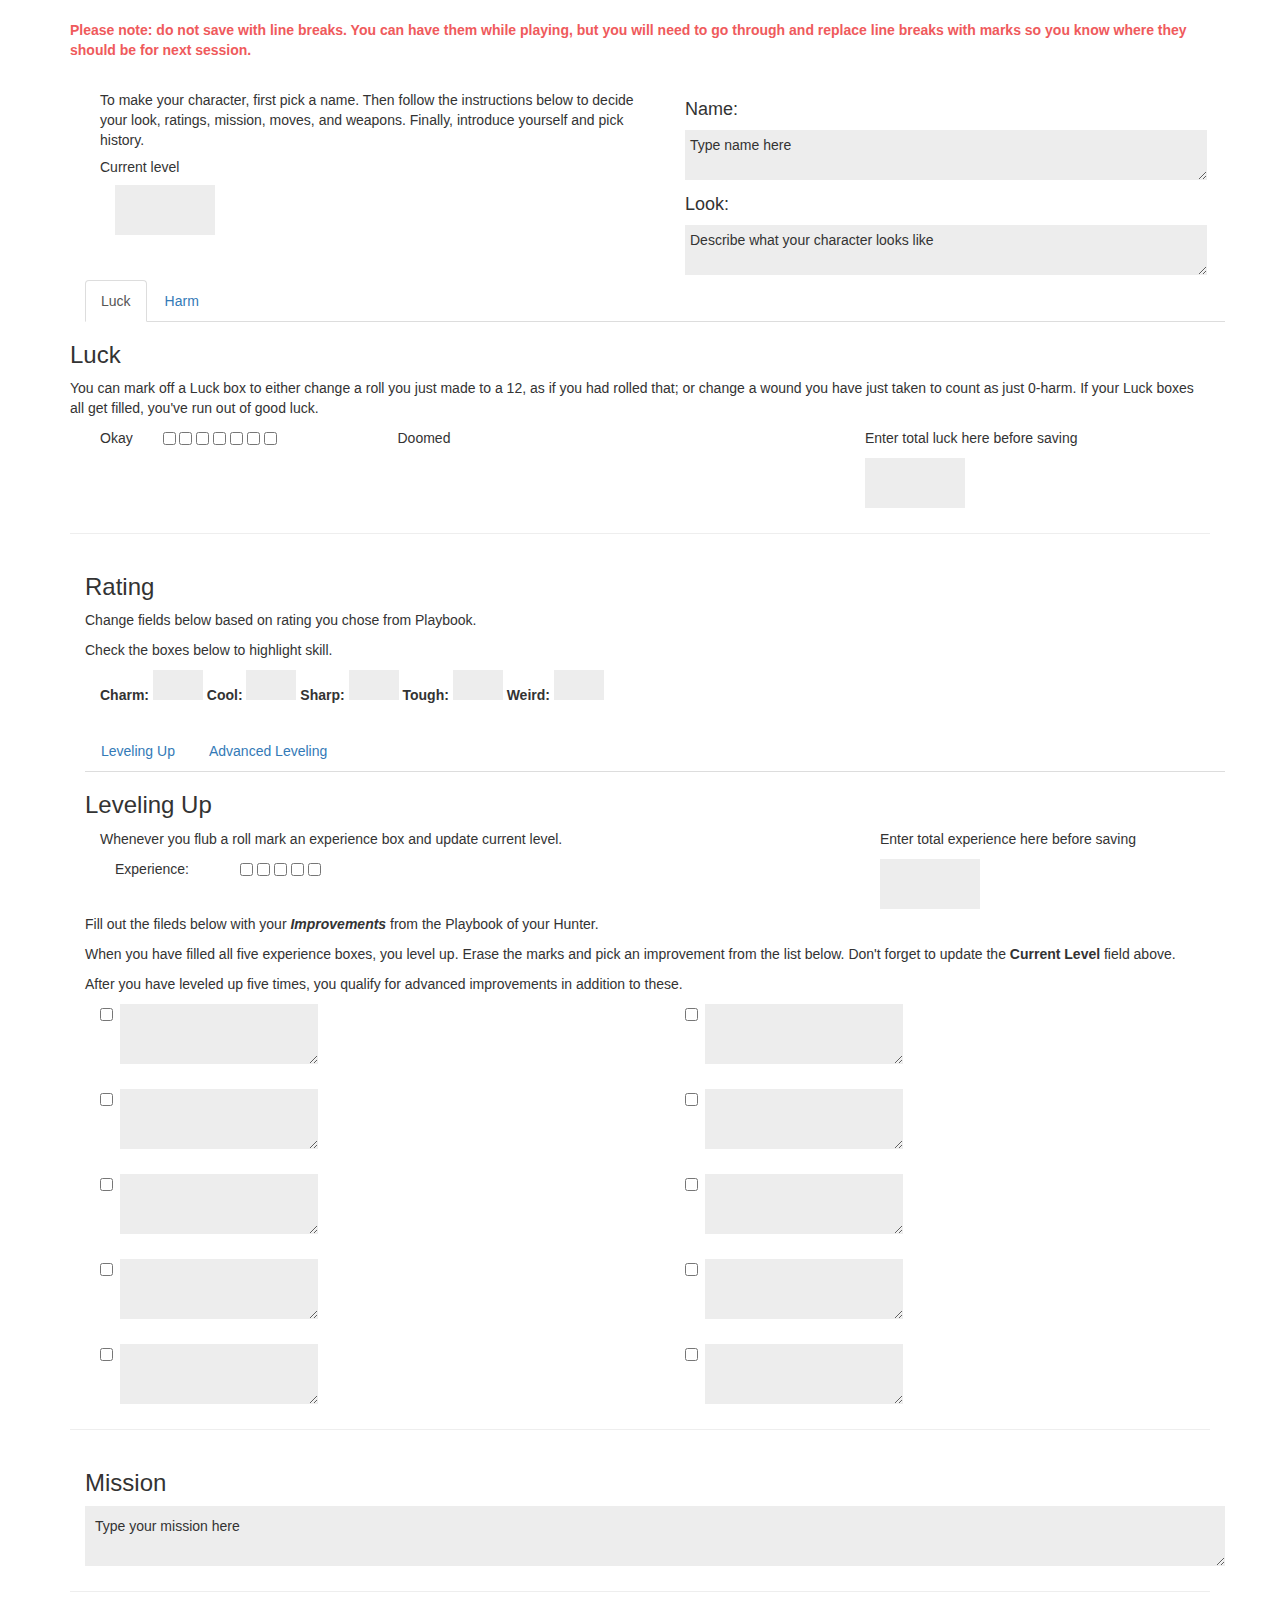
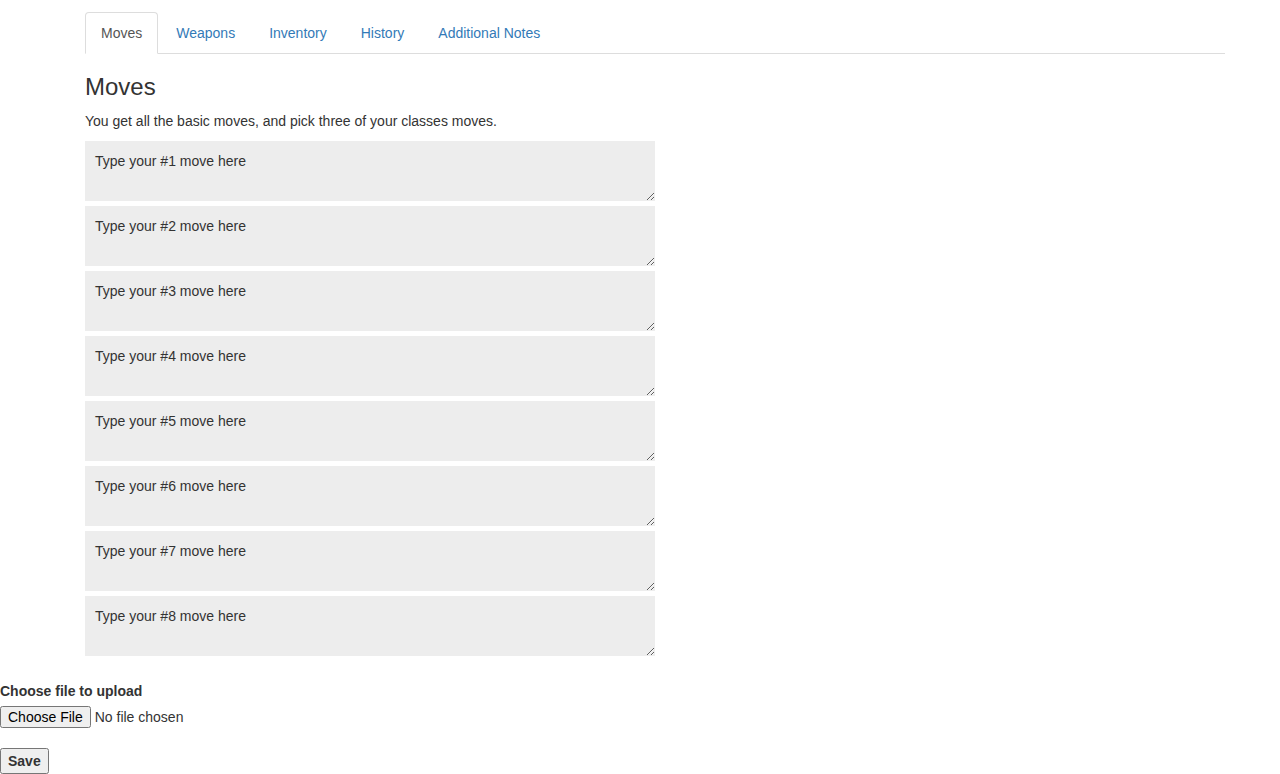
==== Playbook.html @ 48de7d1d "Commit to Master" ====
<!DOCTYPE html>
<html lang="en" dir="ltr">
<head>
  <meta http-equiv="Content-Type" content="text/html; charset=utf-8">
  <title>Playbook</title>
  <link rel="stylesheet" href="https://maxcdn.bootstrapcdn.com/bootstrap/3.4.1/css/bootstrap.min.css"/>
  <link rel="stylesheet" type="text/css" href="Stylesheet.css"/>
  <script src="https://ajax.googleapis.com/ajax/libs/jquery/3.5.1/jquery.min.js"></script>
  <script src="https://maxcdn.bootstrapcdn.com/bootstrap/3.4.1/js/bootstrap.min.js"></script>
</head>
<body>

  <form name="mainForm" method="get" id="Main">
    <div class="container">
      <br>
      <strong><p style="color:#ef5a5c";>Please note: do not save with line breaks. You can have them while playing, but you will need to go through and replace line breaks with marks so you know where they should be for next session.</p></strong>
      <br>
    </div>
    <div class="container">
      <div class="container">
        <div class="col-sm-6">
          <p>
            To make your character, first pick a name. Then follow the instructions below to decide your look, ratings, mission, moves, and weapons. Finally, introduce yourself and pick history.
          </p>
          <h5>Current level</h5>
          <textarea id="current-level" style="background-color: #ededed;"></textarea>
        </div>
        <div class="col-sm-6">
          <div class="container">
            <div class="row">
              <div class="col-sm-12">
                <h4>Name:</h4>
                <textarea id="character_name" style="background-color: #ededed;">Type name here</textarea>
              </div>
              <div class="col-sm-12">
                <h4>Look:</h4>
                <textarea id="character_look" style="background-color: #ededed;">Describe what your character looks like</textarea>
              </div>
            </div>
          </div>
        </div>
      </div>

      <div class="container">
        <ul class="nav nav-tabs">
          <li class="active"><a data-toggle="tab" href="#luck">Luck</a></li>
          <li><a data-toggle="tab" href="#harm">Harm</a></li>
        </ul>
      </div>

      <div class="tab-content">
        <div id="luck" class="tab-pane fade in active">
          <h3>Luck</h3>
          <p>
            You can mark off a Luck box to either change a roll you just made to a 12, as if you had rolled that; or change a wound you have just taken to count as just 0-harm. If your Luck boxes all get filled, you've run out of good luck.
          </p>
          <div class="container">
            <div class="row">
              <div class="col-sm-8">
                <div class="col-sm-1">
                  <p>Okay</p>
                </div>
                <div class="col-sm-4">
                  <div class="form-check">
                    <input class="form-check-input position-static" type="checkbox" id="blankCheckbox" value="option1"/>
                    <input class="form-check-input position-static" type="checkbox" id="blankCheckbox" value="option2"/>
                    <input class="form-check-input position-static" type="checkbox" id="blankCheckbox" value="option3"/>
                    <input class="form-check-input position-static" type="checkbox" id="blankCheckbox" value="option4"/>
                    <input class="form-check-input position-static" type="checkbox" id="blankCheckbox" value="option5"/>
                    <input class="form-check-input position-static" type="checkbox" id="blankCheckbox" value="option6"/>
                    <input class="form-check-input position-static" type="checkbox" id="blankCheckbox" value="option7"/>
                  </div>
                </div>
                <div class="col-sm">
                  <p>Doomed</p>
                </div>
              </div>
              <div class="col-sm-4">
                <p>Enter total luck here before saving</p>
                <textarea id="luck-total" style="background-color: #ededed;"></textarea>
              </div>

            </div>
          </div>
        </div>
        <div id="harm" class="tab-pane fade">
          <h3>Harm</h3>
          <p>When you suffer harm, mark of the number of boxes equal to harm suffered. When you reach four harm, tick “Unstable”.</p>
          <div id=harm-check class="container">
            <div class="row">
              <div class="col-sm-4">
                <div class="col-sm-2">
                  <p>Okay</p>
                </div>
                <div class="col-sm-8">
                  <div class="form-check">
                    <input class="form-check-input position-static" type="checkbox" id="blankCheckbox" value="option1"/>
                    <input class="form-check-input position-static" type="checkbox" id="blankCheckbox" value="option2"/>
                    <input class="form-check-input position-static" type="checkbox" id="blankCheckbox" value="option3"/>
                    <input class="form-check-input position-static" type="checkbox" id="blankCheckbox" value="option4"/>
                    <input class="form-check-input position-static" type="checkbox" id="blankCheckbox" value="option5"/>
                    <input class="form-check-input position-static" type="checkbox" id="blankCheckbox" value="option6"/>
                    <input class="form-check-input position-static" type="checkbox" id="blankCheckbox" value="option7"/>
                  </div>
                </div>
                <div class="col-sm-1">
                  <p>Dying</p>
                </div>
              </div>
              <div class="col-sm-2">
              </div>
              <div class="col-sm-6">
                <div class="row">
                  <div class="col-sm-2">
                    <p>Unstable</p>
                  </div>
                  <div class="col-sm-1">
                    <div class="form-check">
                      <input class="form-check-input position-static" type="checkbox" id="blankCheckbox" value="option1"/>
                    </div>
                  </div>
                  <div class="col-sm-5">
                    <p style="text-align: left;">(Unstable injuries will worsen as time passes)</p>
                  </div>
                </div>
              </div>
              <div class="col-sm-6">
                <textarea id="harm-total" style="background-color: #ededed;">Enter total harm here before saving</textarea>
              </div>
              <div class="col-sm-6">
                <textarea id="unstable-total" style="background-color: #ededed;">Are you unstable? Yes or no</textarea>
              </div>
            </div>
          </div>
        </div>
      </div>

      <hr />

      <div class="container">
        <h3>Rating</h3>
        <p>Change fields below based on rating you chose from Playbook.</p>
        <p>Check the boxes below to highlight skill.</p>
        <div class="container">
          <div class="form-inline">

            <label for="charm">Charm:</label>
              <textarea id="charm-value" name="charm-value" style="background-color: #ededed;"></textarea>
              <label for="cool">Cool:</label>
                <textarea id="cool-value" name="cool-value" style="background-color: #ededed;"></textarea>
                <label for="sharp">Sharp:</label>
                  <textarea id="sharp-value" name="sharp-value" style="background-color: #ededed;"></textarea>
                  <label for="tough">Tough:</label>
                    <textarea id="tough-value" name="tough-value" style="background-color: #ededed;"></textarea>
                    <label for="weird">Weird:</label>
                      <textarea id="weird-value" name="weird-value" style="background-color: #ededed;"></textarea>
                    </div>
                  </div>
                </div>

                <br />

                <div class="container">
                  <ul class="nav nav-tabs">
                    <li class="active"></li>
                    <li><a data-toggle="tab" href="#leveling-up">Leveling Up</a></li>
                    <li><a data-toggle="tab" href="#advanced-leveling">Advanced Leveling</a></li>
                  </ul>

                  <div class="tab-content">
                    <div id="leveling-up" class="tab-pane fade in active">
                      <h3>Leveling Up</h3>
                      <div class="container">
                        <div class="row">
                          <div class="col-sm-8">
                            <p>Whenever you flub a roll mark an experience box and update current level.</p>
                          </div>
                          <div class="col-sm-4">
                            Enter total experience here before saving
                          </div>
                        </div>
                      </div>
                      <div class="container">
                        <div class="row">
                          <div class="col-sm-8">
                            <div class="col-sm-2">
                              <p>Experience:</p>
                            </div>
                            <div class="col-sm-10">
                              <div class="form-check">
                                <input class="form-check-input position-static" type="checkbox" id="blankCheckbox" value="option1" />
                                <input class="form-check-input position-static" type="checkbox" id="blankCheckbox" value="option2" />
                                <input class="form-check-input position-static" type="checkbox" id="blankCheckbox" value="option3" />
                                <input class="form-check-input position-static" type="checkbox" id="blankCheckbox" value="option4" />
                                <input class="form-check-input position-static" type="checkbox" id="blankCheckbox" value="option5" />
                              </div>
                            </div>
                          </div>
                          <div class="col-sm-4">
                            <textarea id="experience-total" name="weird-value" style="background-color: #ededed;"></textarea>
                          </div>
                        </div>
                      </div>
                      <p>
                        Fill out the fileds below with your <strong><em>Improvements</em></strong> from the Playbook of your Hunter.
                      </p>
                      <p>When you have filled all five experience boxes, you level up. Erase the marks and pick an improvement from the list below. Don't forget to update the <strong>Current Level</strong> field above.</p>
                      <p>After you have leveled up five times, you qualify for advanced improvements in addition to these.</p>
                      <div class="container">
                        <div class="row">
                          <div class="col-sm-6">
                            <div class="form-inline checkbox-inline">
                              <input type="checkbox" id="level-checkbox1" name="level-checkbox1" value="improvment1" />
                              <textarea id="level-imporvment1" style="background-color: #ededed;"></textarea><br />
                              <br />
                              <input type="checkbox" id="level-checkbox2" name="level-checkbox2" value="improvment2" />
                              <textarea id="level-imporvment2" style="background-color: #ededed;"></textarea><br />
                              <br />
                              <input type="checkbox" id="level-checkbox3" name="level-checkbox3" value="improvment3" />
                              <textarea id="level-imporvment3" style="background-color: #ededed;"></textarea><br />
                              <br />
                              <input type="checkbox" id="level-checkbox4" name="level-checkbox4" value="improvment4" />
                              <textarea id="level-imporvment4" style="background-color: #ededed;"></textarea><br />
                              <br />
                              <input type="checkbox" id="level-checkbox5" name="level-checkbox5" value="improvment5" />
                              <textarea id="level-imporvment5" style="background-color: #ededed;"></textarea>
                            </div>
                          </div>
                          <div class="col-sm-6">
                            <div class="form-inline checkbox-inline">
                              <input type="checkbox" id="level-checkbox6" name="level-checkbox6" value="improvment6" />
                              <textarea id="level-imporvment6" style="background-color: #ededed;"></textarea><br />
                              <br />
                              <input type="checkbox" id="level-checkbox7" name="level-checkbox7" value="improvment7" />
                              <textarea id="level-imporvment7" style="background-color: #ededed;"></textarea><br />
                              <br />
                              <input type="checkbox" id="level-checkbox8" name="level-checkbox8" value="improvment8" />
                              <textarea id="level-imporvment8" style="background-color: #ededed;"></textarea><br />
                              <br />
                              <input type="checkbox" id="level-checkbox9" name="level-checkbox9" value="improvment9" />
                              <textarea id="level-imporvment9" style="background-color: #ededed;"></textarea><br />
                              <br />
                              <input type="checkbox" id="level-checkbox10" name="level-checkbox10" value="improvment10" />
                              <textarea id="level-imporvment10" style="background-color: #ededed;"></textarea>
                            </div>
                          </div>
                        </div>
                      </div>
                    </div>
                    <div id="advanced-leveling" class="tab-pane fade">
                      <h3>Advanced Leveling</h3>
                      <p>
                        Fill out the fileds below with your <strong><em>Advanced Improvements</em></strong> from the Playbook of your Hunter.
                      </p>
                      <div class="container">
                        <div class="row">
                          <div class="col-sm-6">
                            <div class="form-inline checkbox-inline">
                              <input type="checkbox" id="level-checkbox1b" name="level-checkbox1b" value="improvment1" />
                              <textarea id="level-imporvment1b" style="background-color: #ededed;"></textarea><br />
                              <br />
                              <input type="checkbox" id="level-checkbox2b" name="level-checkbox2b" value="improvment2" />
                              <textarea id="level-imporvment2b" style="background-color: #ededed;"></textarea><br />
                              <br />
                              <input type="checkbox" id="level-checkbox3b" name="level-checkbox3b" value="improvment3" />
                              <textarea id="level-imporvment3b" style="background-color: #ededed;"></textarea><br />
                              <br />
                              <input type="checkbox" id="level-checkbox4b" name="level-checkbox4b" value="improvment4" />
                              <textarea id="level-imporvment4b" style="background-color: #ededed;"></textarea><br />
                              <br />
                              <input type="checkbox" id="level-checkbox5b" name="level-checkbox5b" value="improvment5" />
                              <textarea id="level-imporvment5b" style="background-color: #ededed;"></textarea>
                            </div>
                          </div>
                          <div class="col-sm-6">
                            <div class="form-inline checkbox-inline">
                              <input type="checkbox" id="level-checkbox6b" name="level-checkbox6b" value="improvment6" />
                              <textarea id="level-imporvment6b" style="background-color: #ededed;"></textarea><br />
                              <br />
                              <input type="checkbox" id="level-checkbox7b" name="level-checkbox7b" value="improvment7" />
                              <textarea id="level-imporvment7b" style="background-color: #ededed;"></textarea><br />
                              <br />
                              <input type="checkbox" id="level-checkbox8b" name="level-checkbox8b" value="improvment8" />
                              <textarea id="level-imporvment8b" style="background-color: #ededed;"></textarea><br />
                              <br />
                              <input type="checkbox" id="level-checkbox9b" name="level-checkbox9b" value="improvment9" />
                              <textarea id="level-imporvment9b" style="background-color: #ededed;"></textarea><br />
                              <br />
                              <input type="checkbox" id="level-checkbox10b" name="level-checkbox10b" value="improvment10" />
                              <textarea id="level-imporvment10b" style="background-color: #ededed;"></textarea>
                            </div>
                          </div>
                        </div>
                      </div>
                    </div>
                  </div>
                </div>

                <hr />

                <div class="container">
                  <h3>Mission</h3>
                  <textarea id="players_mission" style="background-color: #ededed;">Type your mission here</textarea><br>
                </div>

                <hr />

                <div class="container">
                  <ul class="nav nav-tabs">
                    <li class="active"><a data-toggle="tab" href="#moves">Moves</a></li>
                    <li><a data-toggle="tab" href="#weapons">Weapons</a></li>
                    <li><a data-toggle="tab" href="#inventory">Inventory</a></li>
                    <li><a data-toggle="tab" href="#history">History</a></li>
                    <li><a data-toggle="tab" href="#notes">Additional Notes</a></li>
                  </ul>

                  <div class="tab-content">
                    <div id="moves" class="tab-pane fade in active">
                      <h3>Moves</h3>
                      <p>You get all the basic moves, and pick three of your classes moves.</p>
                      <textarea id="moves1" style="background-color: #ededed;">Type your #1 move here</textarea>
                      <textarea id="moves2" style="background-color: #ededed;">Type your #2 move here</textarea>
                      <textarea id="moves3" style="background-color: #ededed;">Type your #3 move here</textarea>
                      <textarea id="moves4" style="background-color: #ededed;">Type your #4 move here</textarea>
                      <textarea id="moves5" style="background-color: #ededed;">Type your #5 move here</textarea>
                      <textarea id="moves6" style="background-color: #ededed;">Type your #6 move here</textarea>
                      <textarea id="moves7" style="background-color: #ededed;">Type your #7 move here</textarea>
                      <textarea id="moves8" style="background-color: #ededed;">Type your #8 move here</textarea>
                    </div>
                    <div id="weapons" class="tab-pane fade">
                      <h3>Weapons</h3>
                      <p>
                        List your weapons in the text fields below. Enter each item on its own line. Try to follow formatting as:<br />
                        <code>weapon name, amount of harm, damage type</code>
                      </p>
                      <textarea id="weapons1" style="background-color: #ededed;">Type a weapon name here</textarea>
                      <textarea id="weapons2" style="background-color: #ededed;">Type a weapon name here</textarea>
                      <textarea id="weapons3" style="background-color: #ededed;">Type a weapon name here</textarea>

                      <textarea id="weapons4" style="background-color: #ededed;">Type a weapon name here</textarea>
                      <textarea id="weapons5" style="background-color: #ededed;">Type a weapon name here</textarea>
                      <textarea id="weapons6" style="background-color: #ededed;">Type a weapon name here</textarea>

                      <textarea id="weapons7" style="background-color: #ededed;">Type a weapon name here</textarea>
                      <textarea id="weapons8" style="background-color: #ededed;">Type a weapon name here</textarea>
                      <textarea id="weapons9" style="background-color: #ededed;">Type a weapon name here</textarea>

                    </div>
                    <div id="inventory" class="tab-pane fade">
                      <h3>Inventory</h3>
                      <p>
                        List your items in the text field below. Enter each item on its own line. Try to follow formatting as:<br />
                        <code>item name x quantity</code></p>
                        <textarea id="item1" style="background-color: #ededed;">Type your notes here</textarea><br>
                        <textarea id="item2" style="background-color: #ededed;">Type your notes here</textarea><br>
                        <textarea id="item3" style="background-color: #ededed;">Type your notes here</textarea><br>
                        <textarea id="item4" style="background-color: #ededed;">Type your notes here</textarea><br>
                        <textarea id="item5" style="background-color: #ededed;">Type your notes here</textarea><br>
                        <textarea id="item6" style="background-color: #ededed;">Type your notes here</textarea><br>
                        <textarea id="item7" style="background-color: #ededed;">Type your notes here</textarea><br>
                        <textarea id="item8" style="background-color: #ededed;">Type your notes here</textarea><br>
                        <textarea id="item9" style="background-color: #ededed;">Type your notes here</textarea><br>
                      </div>
                      <div id="history" class="tab-pane fade">
                        <h3>History</h3>
                        <p>Go around the group again. When it's your turn, pick one for each of the other hunters:</p>
                        <textarea id="players_historys1" style="background-color: #ededed;">Type your notes here</textarea><br>
                        <textarea id="players_historys2" style="background-color: #ededed;">Type your notes here</textarea><br>
                        <textarea id="players_historys3" style="background-color: #ededed;">Type your notes here</textarea><br>
                        <textarea id="players_historys4" style="background-color: #ededed;">Type your notes here</textarea><br>
                        <textarea id="players_historys5" style="background-color: #ededed;">Type your notes here</textarea><br>
                        <textarea id="players_historys6" style="background-color: #ededed;">Type your notes here</textarea><br>
                        <textarea id="players_historys7" style="background-color: #ededed;">Type your notes here</textarea><br>
                        <textarea id="players_historys8" style="background-color: #ededed;">Type your notes here</textarea><br>
                        <textarea id="players_historys9" style="background-color: #ededed;">Type your notes here</textarea><br>

                      </div>
                      <div id="notes" class="tab-pane fade">
                        <h3>Additional Notes</h3>
                        <textarea id="notes1" style="background-color: #ededed;">Type your notes here</textarea><br>
                        <textarea id="notes2" style="background-color: #ededed;">Type your notes here</textarea><br>
                        <textarea id="notes3" style="background-color: #ededed;">Type your notes here</textarea><br>
                        <textarea id="notes4" style="background-color: #ededed;">Type your notes here</textarea><br>
                        <textarea id="notes5" style="background-color: #ededed;">Type your notes here</textarea><br>
                        <textarea id="notes6" style="background-color: #ededed;">Type your notes here</textarea><br>
                        <textarea id="notes7" style="background-color: #ededed;">Type your notes here</textarea><br>
                        <textarea id="notes8" style="background-color: #ededed;">Type your notes here</textarea><br>
                        <textarea id="notes9" style="background-color: #ededed;">Type your notes here</textarea><br>
                        <textarea id="notes10" style="background-color: #ededed;">Type your notes here</textarea><br>
                      </div>
                    </div>
                    <br>
                  </div>
                </div>

                <div>
                  <label for="file">Choose file to upload</label>
                  <input type="file" id="fileinput" accept=".txt"/>
                </div><br/>
                <button onclick="saveFormAsTextFile()"><strong>Save</strong></button>


                <script>
                  (function () {
                    var input = document.getElementById("fileinput");
                    input.addEventListener("change", loadFile, false);

                    function loadFile() {
                      var file, fr;

                      if (typeof window.FileReader !== "function") {
                        alert("The file API isn't supported on this browser yet.");
                        return;
                      }

                      if (!input.files) {
                        alert("This browser doesn't seem to support the `files` property of file inputs.");
                      } else if (!input.files[0]) {
                        alert("Please select a file before clicking 'Load'");
                      } else {
                        file = input.files[0];
                        fr = new FileReader();
                        fr.onload = receivedText;
                        fr.readAsText(file);
                      }

                      function receivedText() {
                        var data = fr.result.split("\n");
                        document.getElementById("current-level").value = data[0];
                        document.getElementById("character_name").value = data[1];
                        document.getElementById("character_look").value = data[2];
                        document.getElementById("luck-total").value = data[3];
                        document.getElementById("harm-total").value = data[4];
                        document.getElementById("unstable-total").value = data[5];
                        document.getElementById("cool-value").value = data[7];
                        document.getElementById("sharp-value").value = data[8];
                        document.getElementById("tough-value").value = data[9];
                        document.getElementById("weird-value").value = data[10];
                        document.getElementById("experience-total").value = data[10];
                        document.getElementById("level-imporvment1").value = data[11];
                        document.getElementById("level-imporvment2").value = data[12];
                        document.getElementById("level-imporvment3").value = data[13];
                        document.getElementById("level-imporvment4").value = data[14];
                        document.getElementById("level-imporvment5").value = data[15];
                        document.getElementById("level-imporvment6").value = data[16];
                        document.getElementById("level-imporvment7").value = data[17];
                        document.getElementById("level-imporvment8").value = data[18];
                        document.getElementById("level-imporvment9").value = data[19];
                        document.getElementById("level-imporvment10").value = data[20];
                        document.getElementById("level-imporvment1b").value = data[21];
                        document.getElementById("level-imporvment2b").value = data[22];
                        document.getElementById("level-imporvment3b").value = data[23];
                        document.getElementById("level-imporvment4b").value = data[24];
                        document.getElementById("level-imporvment5b").value = data[25];
                        document.getElementById("level-imporvment6b").value = data[26];
                        document.getElementById("level-imporvment7b").value = data[27];
                        document.getElementById("level-imporvment8b").value = data[28];
                        document.getElementById("level-imporvment9b").value = data[29];
                        document.getElementById("level-imporvment10b").value = data[30];
                        document.getElementById("players_mission").value = data[31];
                        document.getElementById("moves1").value = data[32];
                        document.getElementById("moves2").value = data[33];
                        document.getElementById("moves3").value = data[34];
                        document.getElementById("moves4").value = data[35];
                        document.getElementById("moves5").value = data[36];
                        document.getElementById("moves6").value = data[37];
                        document.getElementById("moves7").value = data[38];
                        document.getElementById("moves8").value = data[39];
                        document.getElementById("weapons1").value = data[40];
                        document.getElementById("weapons2").value = data[41];
                        document.getElementById("weapons3").value = data[42];
                        document.getElementById("weapons4").value = data[43];
                        document.getElementById("weapons5").value = data[44];
                        document.getElementById("weapons6").value = data[45];
                        document.getElementById("weapons7").value = data[46];
                        document.getElementById("weapons8").value = data[47];
                        document.getElementById("weapons9").value = data[48];
                        document.getElementById("item1").value = data[49];
                        document.getElementById("item2").value = data[50];
                        document.getElementById("item3").value = data[51];
                        document.getElementById("item4").value = data[52];
                        document.getElementById("item5").value = data[53];
                        document.getElementById("item6").value = data[54];
                        document.getElementById("item7").value = data[55];
                        document.getElementById("item8").value = data[56];
                        document.getElementById("item9").value = data[57];
                        document.getElementById("players_historys1").value = data[58];
                        document.getElementById("players_historys2").value = data[59];
                        document.getElementById("players_historys3").value = data[60];
                        document.getElementById("players_historys4").value = data[61];
                        document.getElementById("players_historys5").value = data[62];
                        document.getElementById("players_historys6").value = data[63];
                        document.getElementById("players_historys7").value = data[64];
                        document.getElementById("players_historys8").value = data[65];
                        document.getElementById("players_historys9").value = data[66];
                        document.getElementById("notes1").value = data[67];
                        document.getElementById("notes2").value = data[68];
                        document.getElementById("notes3").value = data[69];
                        document.getElementById("notes4").value = data[70];
                        document.getElementById("notes5").value = data[71];
                        document.getElementById("notes6").value = data[72];
                        document.getElementById("notes7").value = data[73];
                        document.getElementById("notes8").value = data[74];
                        document.getElementById("notes9").value = data[75];
                      }
                    }
                  })();

                  function saveFormAsTextFile() {
                    // Based on https://thiscouldbebetter.wordpress.com/2012/12/18/loading-editing-and-saving-a-text-file-in-html5-using-javascrip/
                    var textToSave = document.getElementById("current-level").value + "\n" + document.getElementById("character_name").value + "\n" + document.getElementById("character_look").value + "\n" + document.getElementById("luck-total").value + "\n" + document.getElementById("harm-total").value + "\n" + document.getElementById("unstable-total").value + "\n" + document.getElementById("charm-value").value + "\n" + document.getElementById("cool-value").value + "\n" + document.getElementById("sharp-value").value + "\n" + document.getElementById("tough-value").value + "\n" + document.getElementById("weird-value").value + "\n" + document.getElementById("experience-total").value + "\n" + document.getElementById("level-imporvment1").value + "\n" + document.getElementById("level-imporvment2").value + "\n" + document.getElementById("level-imporvment3").value + "\n" + document.getElementById("level-imporvment4").value + "\n" + document.getElementById("level-imporvment5").value + "\n" + document.getElementById("level-imporvment6").value + "\n" + document.getElementById("level-imporvment7").value + "\n" + document.getElementById("level-imporvment8").value + "\n" + document.getElementById("level-imporvment9").value + "\n" + document.getElementById("level-imporvment10").value + "\n" + document.getElementById("level-imporvment1b").value + "\n" + document.getElementById("level-imporvment2b").value + "\n" + document.getElementById("level-imporvment3b").value + "\n" + document.getElementById("level-imporvment4b").value + "\n" + document.getElementById("level-imporvment5b").value + "\n" + document.getElementById("level-imporvment6b").value + "\n" + document.getElementById("level-imporvment7b").value + "\n" + document.getElementById("level-imporvment8b").value + "\n" + document.getElementById("level-imporvment9b").value + "\n" + document.getElementById("level-imporvment10b").value + "\n" + document.getElementById("players_mission").value + "\n" + document.getElementById("moves1").value  + "\n" + document.getElementById("moves2").value + "\n" + document.getElementById("moves3").value + "\n" + document.getElementById("moves4").value + "\n" + document.getElementById("moves5").value + "\n" + document.getElementById("moves6").value + "\n" + document.getElementById("moves7").value + "\n" + document.getElementById("moves8").value + "\n" + document.getElementById("weapons1").value + "\n" + document.getElementById("weapons2").value + "\n" + document.getElementById("weapons3").value + "\n" + document.getElementById("weapons4").value + "\n" + document.getElementById("weapons5").value + "\n" + document.getElementById("weapons6").value + "\n" + document.getElementById("weapons7").value + "\n" + document.getElementById("weapons8").value + "\n" + document.getElementById("weapons9").value + "\n" + document.getElementById("item1").value + "\n" + document.getElementById("item2").value + "\n" + document.getElementById("item3").value + "\n" + document.getElementById("item4").value + "\n" + document.getElementById("item5").value + "\n" + document.getElementById("item6").value + "\n" + document.getElementById("item7").value + "\n" + document.getElementById("item8").value + "\n" + document.getElementById("item9").value + "\n" + document.getElementById("players_historys1").value + "\n" + document.getElementById("players_historys2").value + "\n" + document.getElementById("players_historys3").value + "\n" + document.getElementById("players_historys4").value + "\n" + document.getElementById("players_historys5").value + "\n" + document.getElementById("players_historys6").value + "\n" + document.getElementById("players_historys7").value + "\n" + document.getElementById("players_historys8").value + "\n" + document.getElementById("players_historys9").value + "\n" + document.getElementById("notes1").value + "\n" + document.getElementById("notes2").value + "\n" + document.getElementById("notes3").value + "\n" + document.getElementById("notes4").value + "\n" + document.getElementById("notes5").value + "\n" + document.getElementById("notes6").value + "\n" + document.getElementById("notes7").value + "\n" + document.getElementById("notes8").value + "\n" + document.getElementById("notes9").value;

                    var textToSaveAsBlob = new Blob([textToSave], {
                      type: "text/plain",
                    });
                    var textToSaveAsURL = window.URL.createObjectURL(textToSaveAsBlob);
                    var fileNameToSaveAs = document.getElementById("current-level").value;

                    var downloadLink = document.createElement("a");
                    downloadLink.download = fileNameToSaveAs;
                    downloadLink.innerHTML = "Download File";
                    downloadLink.href = textToSaveAsURL;
                    downloadLink.onclick = destroyClickedElement;
                    downloadLink.style.display = "none";

                    document.body.appendChild(downloadLink);

                    downloadLink.click();
                  }

                  function destroyClickedElement(event) {
                    document.body.removeChild(event.target);
                  }
                </script>
              </form>
            </body>
            </html>
---- Stylesheet.css ----
/* h4 {
padding: 5px;
} */

textarea#current-level {
  border: 1px;
  /* margin-top: 5px; */
  margin-left: 15px;
  padding: 5px;
  width: 100px;
  resize: none;
}

textarea#character_name {
  border: 1px;
  padding: 5px;
  width: 45.75%;
  resize: vertical;
  white-space: pre-wrap;
  overflow: auto;
}

textarea#character_look {
  border: 1px;
  padding: 5px;
  width: 45.75%;
  resize: vertical;
  overflow: auto;
}

textarea#luck-total {
  border: 1px;
  /* margin-top: 5px; */
  /* margin-left: 15px; */
  padding: 5px;
  width: 100px;
  resize: none;
}

textarea#harm-total {
  border: 1px;
  /* margin-top: 5px; */
  /* margin-left: 15px; */
  padding: 5px;
  width: 200px;
  resize: none;
}

textarea#unstable-total {
  border: 1px;
  /* margin-top: 5px; */
  /* margin-left: 15px; */
  padding: 5px;
  width: 200px;
  resize: none;
}

textarea#charm-value {
  border: 1px;
  padding: 5px;
  height: 30px;
  width: 50px;
  resize: none;
}

textarea#cool-value {
  border: 1px;
  padding: 5px;
  height: 30px;
  width: 50px;
  resize: none;
}


textarea#sharp-value {
  border: 1px;
  padding: 5px;
  height: 30px;
  width: 50px;
  resize: none;
}

textarea#tough-value {
  border: 1px;
  padding: 5px;
  height: 30px;
  width: 50px;
  resize: none;
}

textarea#weird-value {
  border: 1px;
  padding: 5px;
  height: 30px;
  width: 50px;
  resize: none;
}

textarea#experience-total {
  border: 1px;
  /* margin-top: 5px; */
  /* margin-left: 15px; */
  padding: 5px;
  width: 100px;
  resize: none;
}

textarea#level-imporvment1 {
    border: 1px;
    padding: 10px;
    width: 100%;
    resize: vertical;
}

textarea#level-imporvment2 {
    border: 1px;
    padding: 10px;
    width: 100%;
    resize: vertical;
}

textarea#level-imporvment3 {
    border: 1px;
    padding: 10px;
    width: 100%;
    resize: vertical;
}

textarea#level-imporvment4 {
    border: 1px;
    padding: 10px;
    width: 100%;
    resize: vertical;
}

textarea#level-imporvment5 {
    border: 1px;
    padding: 10px;
    width: 100%;
    resize: vertical;
}

textarea#level-imporvment6 {
    border: 1px;
    padding: 10px;
    width: 100%;
    resize: vertical;
}

textarea#level-imporvment7 {
    border: 1px;
    padding: 10px;
    width: 100%;
    resize: vertical;
}

textarea#level-imporvment8 {
    border: 1px;
    padding: 10px;
    width: 100%;
    resize: vertical;
}

textarea#level-imporvment9 {
    border: 1px;
    padding: 10px;
    width: 100%;
    resize: vertical;
}

textarea#level-imporvment10 {
    border: 1px;
    padding: 10px;
    width: 100%;
    resize: vertical;
}


textarea#level-imporvment1b {
    border: 1px;
    padding: 10px;
    width: 100%;
    resize: vertical;
}

textarea#level-imporvment2b {
    border: 1px;
    padding: 10px;
    width: 100%;
    resize: vertical;
}

textarea#level-imporvment3b {
    border: 1px;
    padding: 10px;
    width: 100%;
    resize: vertical;
}

textarea#level-imporvment4b {
    border: 1px;
    padding: 10px;
    width: 100%;
    resize: vertical;
}

textarea#level-imporvment5b {
    border: 1px;
    padding: 10px;
    width: 100%;
    resize: vertical;
}

textarea#level-imporvment6b {
    border: 1px;
    padding: 10px;
    width: 100%;
    resize: vertical;
}

textarea#level-imporvment7b {
    border: 1px;
    padding: 10px;
    width: 100%;
    resize: vertical;
}

textarea#level-imporvment8b {
    border: 1px;
    padding: 10px;
    width: 100%;
    resize: vertical;
}

textarea#level-imporvment9b {
    border: 1px;
    padding: 10px;
    width: 100%;
    resize: vertical;
}

textarea#level-imporvment10b {
    border: 1px;
    padding: 10px;
    width: 100%;
    resize: vertical;
}

textarea#players_mission {
    border: 1px;
    padding: 10px;
    width: 100%;
    resize: vertical;
}

textarea#moves1 {
    border: 1px;
    padding: 10px;
    width: 50%;
    resize: vertical;
}

textarea#moves2 {
    border: 1px;
    padding: 10px;
    width: 50%;
    resize: vertical;
}

textarea#moves3 {
    border: 1px;
    padding: 10px;
    width: 50%;
    resize: vertical;
}

textarea#moves4 {
    border: 1px;
    padding: 10px;
    width: 50%;
    resize: vertical;
}

textarea#moves5 {
    border: 1px;
    padding: 10px;
    width: 50%;
    resize: vertical;
}

textarea#moves6 {
    border: 1px;
    padding: 10px;
    width: 50%;
    resize: vertical;
}

textarea#moves7 {
    border: 1px;
    padding: 10px;
    width: 50%;
    resize: vertical;
}

textarea#moves8 {
    border: 1px;
    padding: 10px;
    width: 50%;
    resize: vertical;
}

textarea#weapons1 {
    border: 1px;
    padding: 10px;
    width: 50%;
    resize: vertical;
}

textarea#weapons2 {
    border: 1px;
    padding: 10px;
    width: 50%;
    resize: vertical;
}

textarea#weapons3 {
    border: 1px;
    padding: 10px;
    width: 50%;
    resize: vertical;
}

textarea#weapons4 {
    border: 1px;
    padding: 10px;
    width: 50%;
    resize: vertical;
}

textarea#weapons5 {
    border: 1px;
    padding: 10px;
    width: 50%;
    resize: vertical;
}

textarea#weapons6 {
    border: 1px;
    padding: 10px;
    width: 50%;
    resize: vertical;
}

textarea#weapons7 {
    border: 1px;
    padding: 10px;
    width: 50%;
    resize: vertical;
}

textarea#weapons8 {
    border: 1px;
    padding: 10px;
    width: 50%;
    resize: vertical;
}

textarea#weapons9 {
    border: 1px;
    padding: 10px;
    width: 50%;
    resize: vertical;
}


textarea#item1 {
    border: 1px;
    padding: 10px;
    width: 50%;
    resize: vertical;
}

textarea#item2 {
    border: 1px;
    padding: 10px;
    width: 50%;
    resize: vertical;
}
textarea#item3 {
    border: 1px;
    padding: 10px;
    width: 50%;
    resize: vertical;
}
textarea#item4 {
    border: 1px;
    padding: 10px;
    width: 50%;
    resize: vertical;
}
textarea#item5 {
    border: 1px;
    padding: 10px;
    width: 50%;
    resize: vertical;
}
textarea#item6 {
    border: 1px;
    padding: 10px;
    width: 50%;
    resize: vertical;
}
textarea#item7 {
    border: 1px;
    padding: 10px;
    width: 50%;
    resize: vertical;
}
textarea#item8 {
    border: 1px;
    padding: 10px;
    width: 50%;
    resize: vertical;
}
textarea#item9 {
    border: 1px;
    padding: 10px;
    width: 50%;
    resize: vertical;
}

textarea#players_historys1 {
    border: 1px;
    padding: 10px;
    width: 50%;
    resize: vertical;
}

textarea#players_historys2 {
    border: 1px;
    padding: 10px;
    width: 50%;
    resize: vertical;
}
textarea#players_historys3 {
    border: 1px;
    padding: 10px;
    width: 50%;
    resize: vertical;
}
textarea#players_historys4 {
    border: 1px;
    padding: 10px;
    width: 50%;
    resize: vertical;
}
textarea#players_historys5 {
    border: 1px;
    padding: 10px;
    width: 50%;
    resize: vertical;
}
textarea#players_historys6 {
    border: 1px;
    padding: 10px;
    width: 50%;
    resize: vertical;
}
textarea#players_historys7 {
    border: 1px;
    padding: 10px;
    width: 50%;
    resize: vertical;
}
textarea#players_historys8 {
    border: 1px;
    padding: 10px;
    width: 50%;
    resize: vertical;
}
textarea#players_historys9 {
    border: 1px;
    padding: 10px;
    width: 50%;
    resize: vertical;
}

textarea#notes1 {
    border: 1px;
    padding: 10px;
    width: 50%;
    resize: vertical;
}

textarea#notes2 {
    border: 1px;
    padding: 10px;
    width: 50%;
    resize: vertical;
}

textarea#notes3 {
    border: 1px;
    padding: 10px;
    width: 50%;
    resize: vertical;
}

textarea#notes4 {
    border: 1px;
    padding: 10px;
    width: 50%;
    resize: vertical;
}

textarea#notes5 {
    border: 1px;
    padding: 10px;
    width: 50%;
    resize: vertical;
}

textarea#notes6 {
    border: 1px;
    padding: 10px;
    width: 50%;
    resize: vertical;
}

textarea#notes7 {
    border: 1px;
    padding: 10px;
    width: 50%;
    resize: vertical;
}

textarea#notes8 {
    border: 1px;
    padding: 10px;
    width: 50%;
    resize: vertical;
}

textarea#notes9 {
    border: 1px;
    padding: 10px;
    width: 50%;
    resize: vertical;
}

textarea#notes10 {
    border: 1px;
    padding: 10px;
    width: 50%;
    resize: vertical;
}
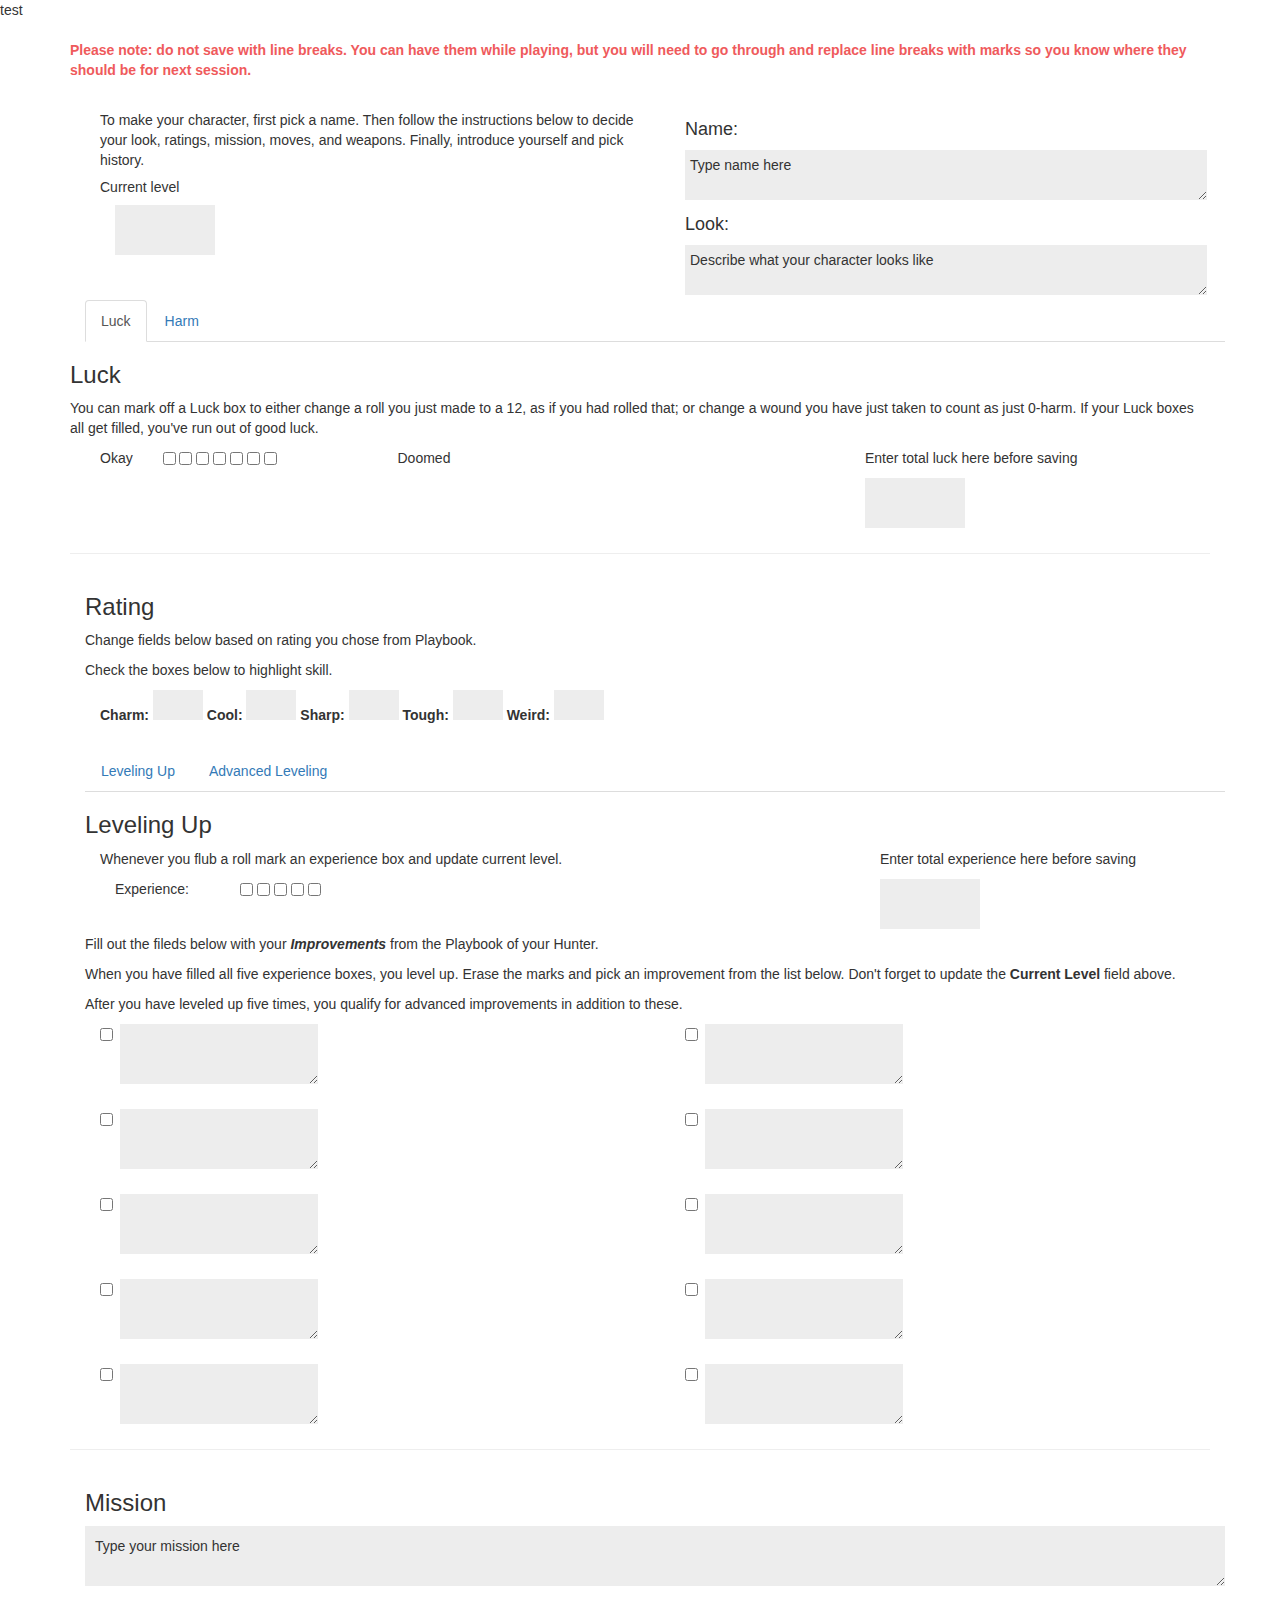
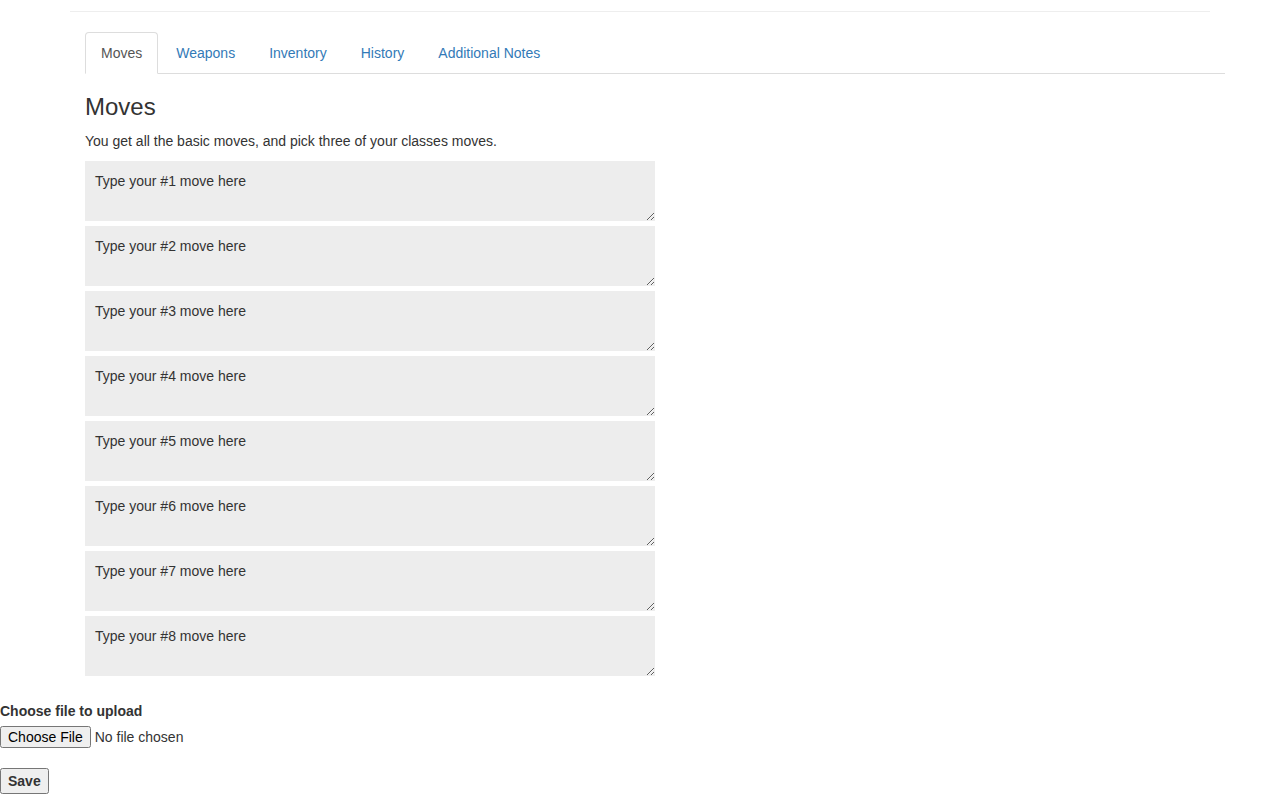
==== commit f1e9d444: "Commit to master" ====
--- a/Playbook.html
+++ b/Playbook.html
@@ -9,7 +9,7 @@
   <script src="https://maxcdn.bootstrapcdn.com/bootstrap/3.4.1/js/bootstrap.min.js"></script>
 </head>
 <body>
-
+  test
   <form name="mainForm" method="get" id="Main">
     <div class="container">
       <br>
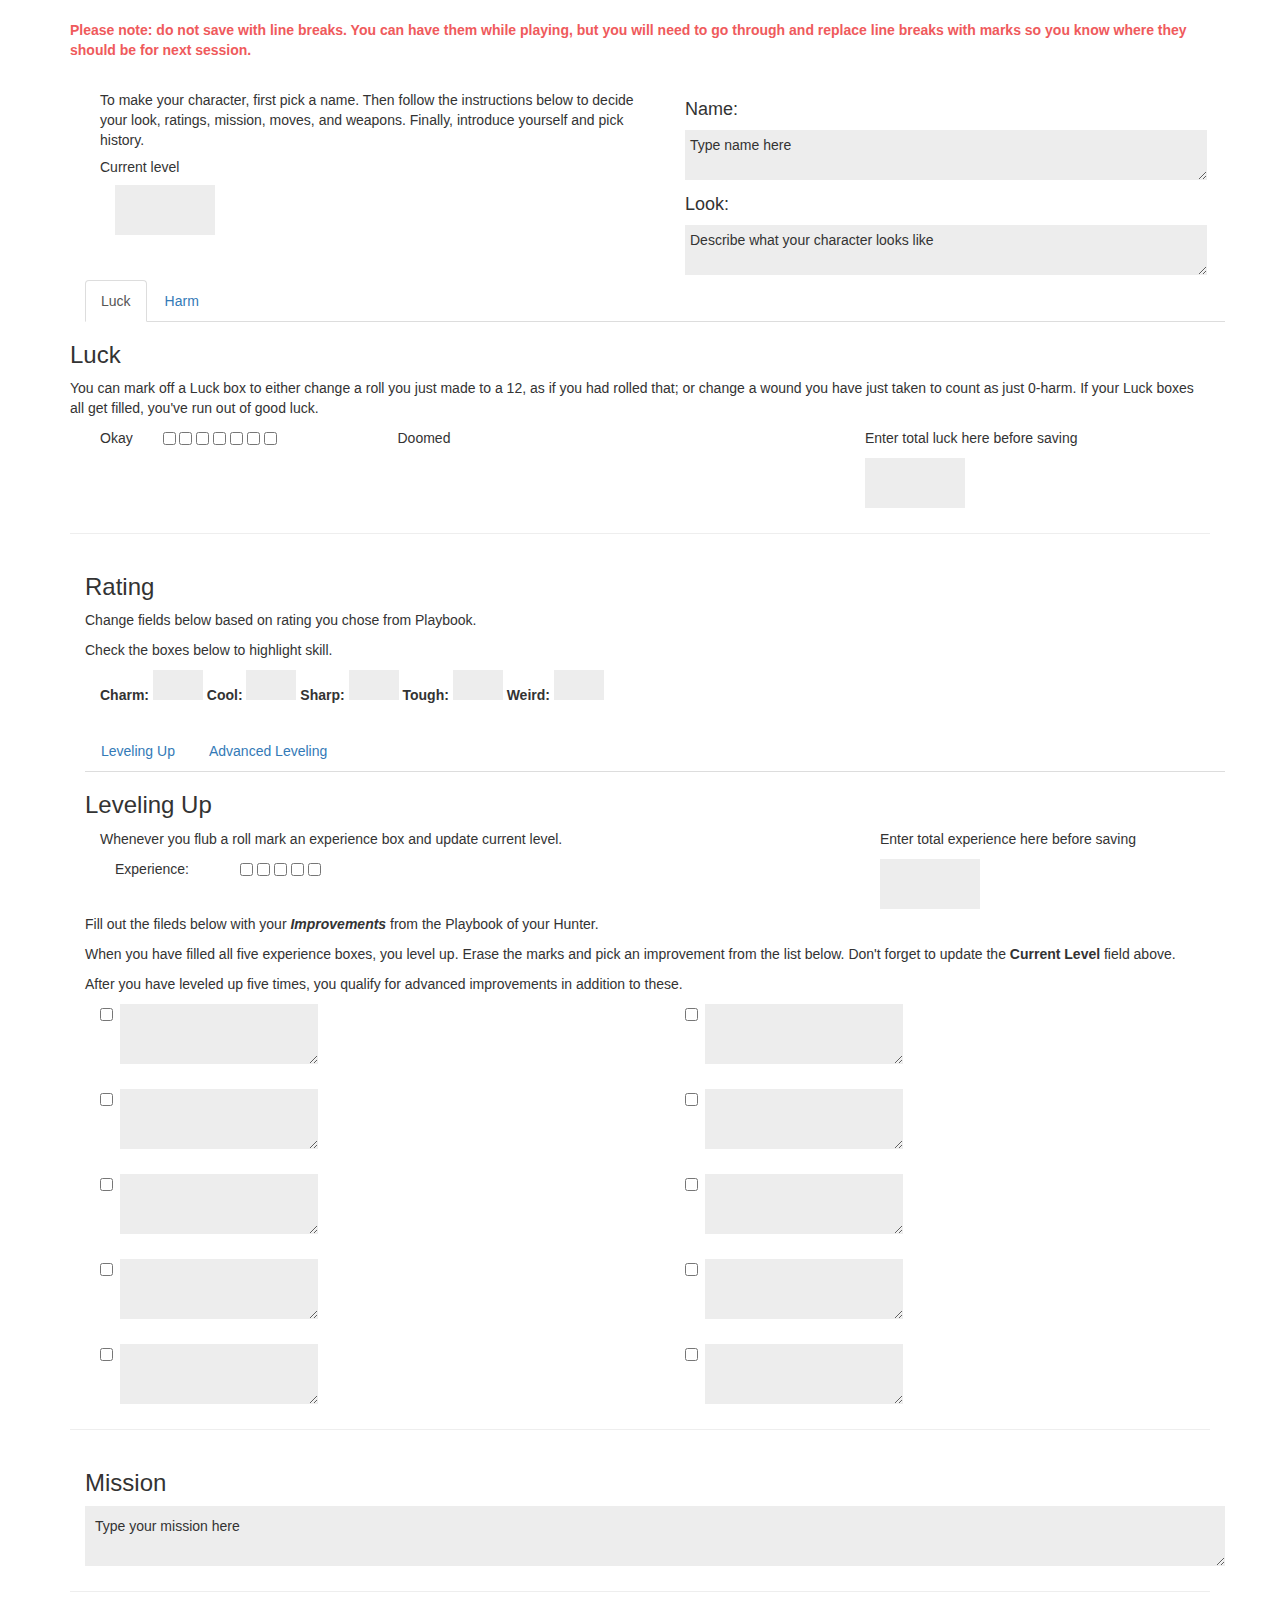
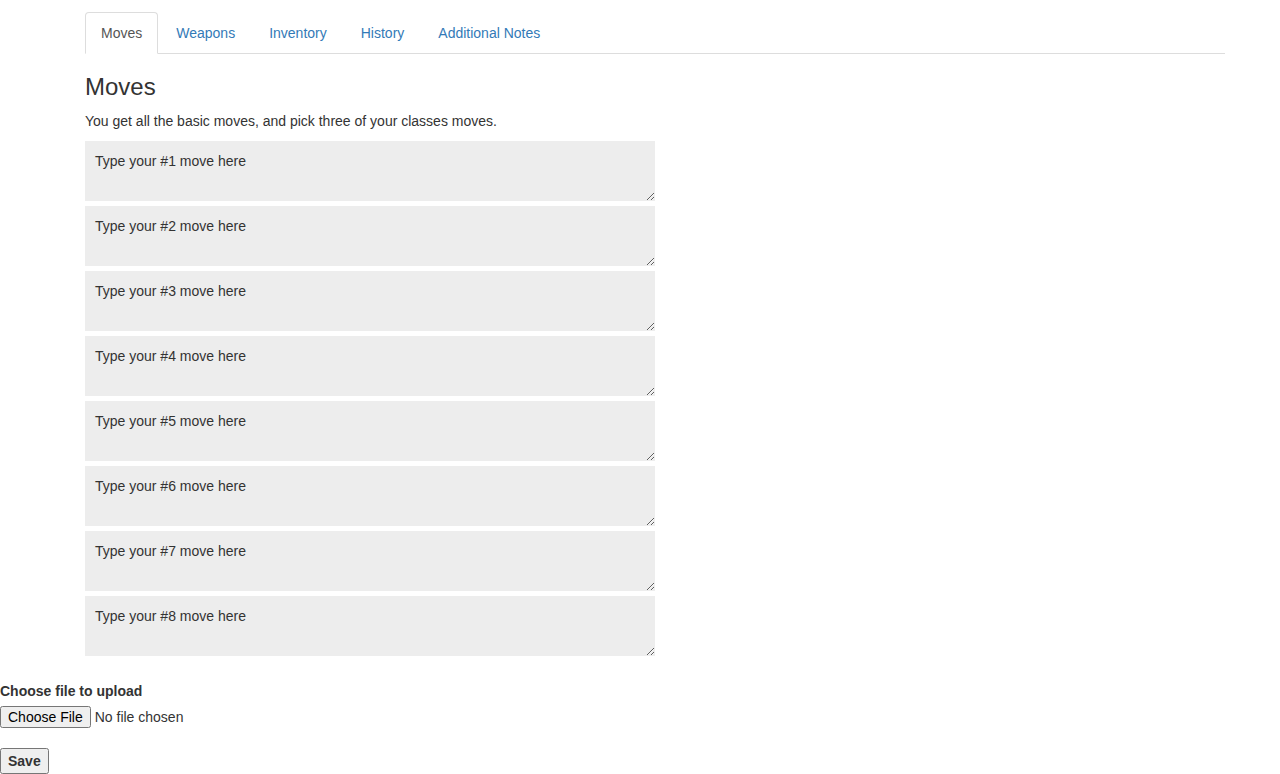
==== commit 60d503c3: "Commit to master" ====
--- a/Playbook.html
+++ b/Playbook.html
@@ -9,7 +9,6 @@
   <script src="https://maxcdn.bootstrapcdn.com/bootstrap/3.4.1/js/bootstrap.min.js"></script>
 </head>
 <body>
-  test
   <form name="mainForm" method="get" id="Main">
     <div class="container">
       <br>
--- a/Stylesheet.css
+++ b/Stylesheet.css
@@ -554,3 +554,5 @@
     width: 50%;
     resize: vertical;
 }
+
+/* test */
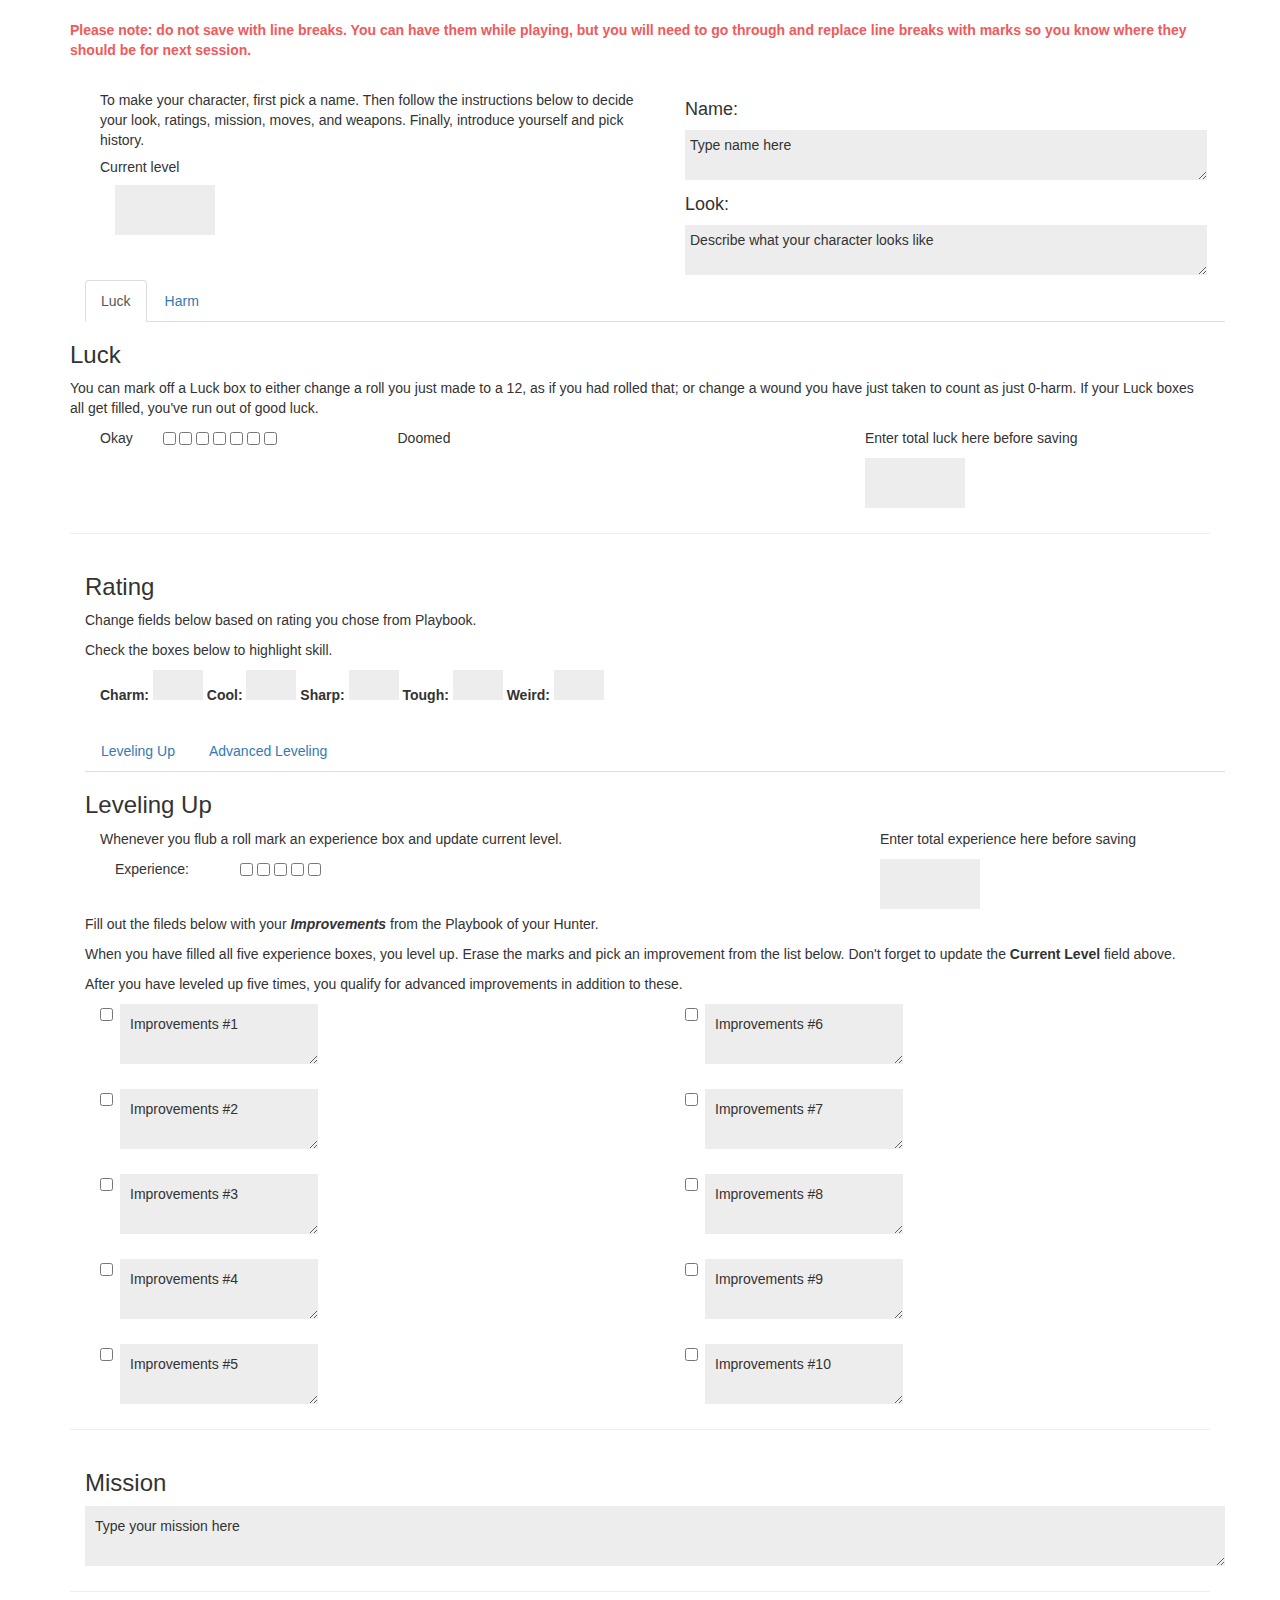
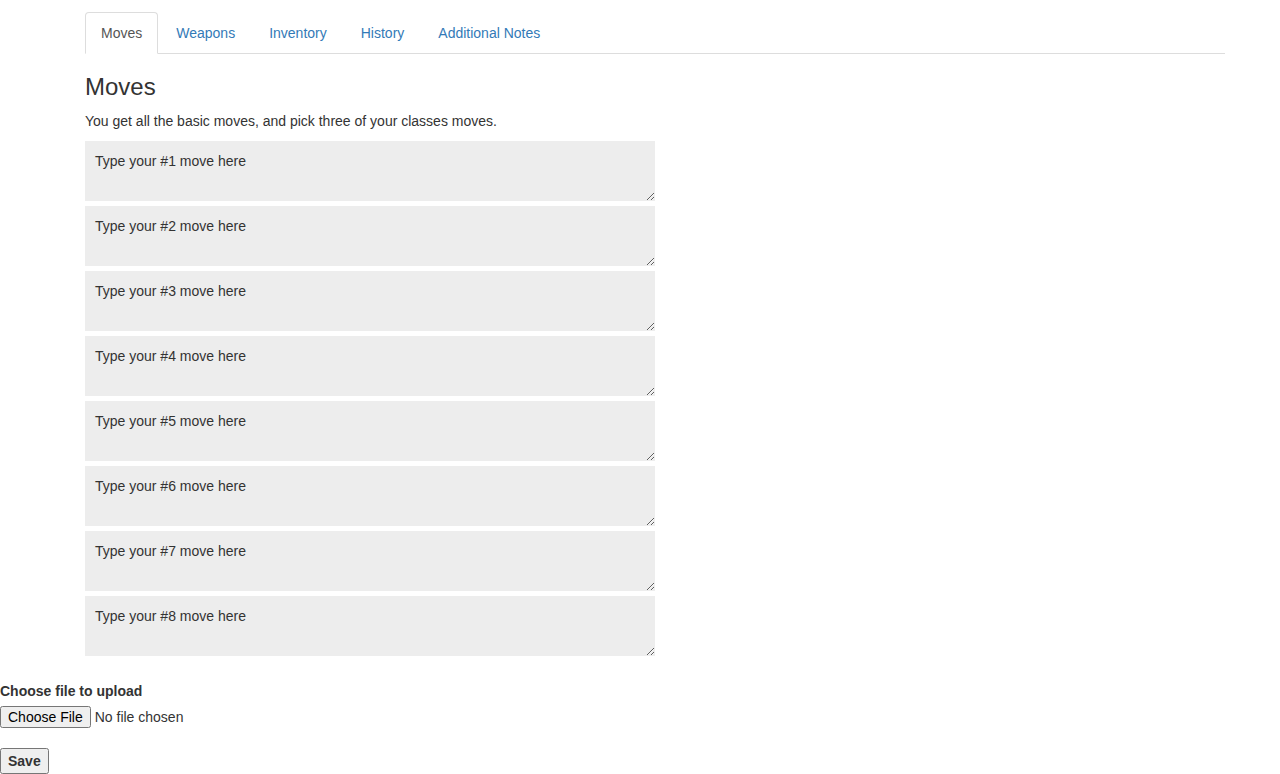
==== commit 5adaa0b5: "Update" ====
--- a/Playbook.html
+++ b/Playbook.html
@@ -124,10 +124,12 @@
                 </div>
               </div>
               <div class="col-sm-6">
-                <textarea id="harm-total" style="background-color: #ededed;">Enter total harm here before saving</textarea>
+                <p>Enter total harm here before saving</p>
+                <textarea id="harm-total" style="background-color: #ededed;"></textarea>
               </div>
               <div class="col-sm-6">
-                <textarea id="unstable-total" style="background-color: #ededed;">Are you unstable? Yes or no</textarea>
+                <p>Are you unstable? Yes or no</p>
+                <textarea id="unstable-total" style="background-color: #ededed;"></textarea>
               </div>
             </div>
           </div>
@@ -210,37 +212,37 @@
                           <div class="col-sm-6">
                             <div class="form-inline checkbox-inline">
                               <input type="checkbox" id="level-checkbox1" name="level-checkbox1" value="improvment1" />
-                              <textarea id="level-imporvment1" style="background-color: #ededed;"></textarea><br />
+                              <textarea id="level-imporvment1" style="background-color: #ededed;">Improvements #1</textarea><br />
                               <br />
                               <input type="checkbox" id="level-checkbox2" name="level-checkbox2" value="improvment2" />
-                              <textarea id="level-imporvment2" style="background-color: #ededed;"></textarea><br />
+                              <textarea id="level-imporvment2" style="background-color: #ededed;">Improvements #2</textarea><br />
                               <br />
                               <input type="checkbox" id="level-checkbox3" name="level-checkbox3" value="improvment3" />
-                              <textarea id="level-imporvment3" style="background-color: #ededed;"></textarea><br />
+                              <textarea id="level-imporvment3" style="background-color: #ededed;">Improvements #3</textarea><br />
                               <br />
                               <input type="checkbox" id="level-checkbox4" name="level-checkbox4" value="improvment4" />
-                              <textarea id="level-imporvment4" style="background-color: #ededed;"></textarea><br />
+                              <textarea id="level-imporvment4" style="background-color: #ededed;">Improvements #4</textarea><br />
                               <br />
                               <input type="checkbox" id="level-checkbox5" name="level-checkbox5" value="improvment5" />
-                              <textarea id="level-imporvment5" style="background-color: #ededed;"></textarea>
+                              <textarea id="level-imporvment5" style="background-color: #ededed;">Improvements #5</textarea>
                             </div>
                           </div>
                           <div class="col-sm-6">
                             <div class="form-inline checkbox-inline">
                               <input type="checkbox" id="level-checkbox6" name="level-checkbox6" value="improvment6" />
-                              <textarea id="level-imporvment6" style="background-color: #ededed;"></textarea><br />
+                              <textarea id="level-imporvment6" style="background-color: #ededed;">Improvements #6</textarea><br />
                               <br />
                               <input type="checkbox" id="level-checkbox7" name="level-checkbox7" value="improvment7" />
-                              <textarea id="level-imporvment7" style="background-color: #ededed;"></textarea><br />
+                              <textarea id="level-imporvment7" style="background-color: #ededed;">Improvements #7</textarea><br />
                               <br />
                               <input type="checkbox" id="level-checkbox8" name="level-checkbox8" value="improvment8" />
-                              <textarea id="level-imporvment8" style="background-color: #ededed;"></textarea><br />
+                              <textarea id="level-imporvment8" style="background-color: #ededed;">Improvements #8</textarea><br />
                               <br />
                               <input type="checkbox" id="level-checkbox9" name="level-checkbox9" value="improvment9" />
-                              <textarea id="level-imporvment9" style="background-color: #ededed;"></textarea><br />
+                              <textarea id="level-imporvment9" style="background-color: #ededed;">Improvements #9</textarea><br />
                               <br />
                               <input type="checkbox" id="level-checkbox10" name="level-checkbox10" value="improvment10" />
-                              <textarea id="level-imporvment10" style="background-color: #ededed;"></textarea>
+                              <textarea id="level-imporvment10" style="background-color: #ededed;">Improvements #10</textarea>
                             </div>
                           </div>
                         </div>
@@ -256,37 +258,36 @@
                           <div class="col-sm-6">
                             <div class="form-inline checkbox-inline">
                               <input type="checkbox" id="level-checkbox1b" name="level-checkbox1b" value="improvment1" />
-                              <textarea id="level-imporvment1b" style="background-color: #ededed;"></textarea><br />
+                              <textarea id="level-imporvment1b" style="background-color: #ededed;">Advanced Improvements #1</textarea><br />
                               <br />
                               <input type="checkbox" id="level-checkbox2b" name="level-checkbox2b" value="improvment2" />
-                              <textarea id="level-imporvment2b" style="background-color: #ededed;"></textarea><br />
-                              <br />
+                              <textarea id="level-imporvment2b" style="background-color: #ededed;">Advanced Improvements #2</textarea><br />
                               <input type="checkbox" id="level-checkbox3b" name="level-checkbox3b" value="improvment3" />
-                              <textarea id="level-imporvment3b" style="background-color: #ededed;"></textarea><br />
+                              <textarea id="level-imporvment3b" style="background-color: #ededed;">Advanced Improvements #3</textarea><br />
                               <br />
                               <input type="checkbox" id="level-checkbox4b" name="level-checkbox4b" value="improvment4" />
-                              <textarea id="level-imporvment4b" style="background-color: #ededed;"></textarea><br />
+                              <textarea id="level-imporvment4b" style="background-color: #ededed;">Advanced Improvements #4</textarea><br />
                               <br />
                               <input type="checkbox" id="level-checkbox5b" name="level-checkbox5b" value="improvment5" />
-                              <textarea id="level-imporvment5b" style="background-color: #ededed;"></textarea>
+                              <textarea id="level-imporvment5b" style="background-color: #ededed;">Advanced Improvements #5</textarea>
                             </div>
                           </div>
                           <div class="col-sm-6">
                             <div class="form-inline checkbox-inline">
                               <input type="checkbox" id="level-checkbox6b" name="level-checkbox6b" value="improvment6" />
-                              <textarea id="level-imporvment6b" style="background-color: #ededed;"></textarea><br />
+                              <textarea id="level-imporvment6b" style="background-color: #ededed;">Advanced Improvements #6</textarea><br />
                               <br />
                               <input type="checkbox" id="level-checkbox7b" name="level-checkbox7b" value="improvment7" />
-                              <textarea id="level-imporvment7b" style="background-color: #ededed;"></textarea><br />
+                              <textarea id="level-imporvment7b" style="background-color: #ededed;">Advanced Improvements #7</textarea><br />
                               <br />
                               <input type="checkbox" id="level-checkbox8b" name="level-checkbox8b" value="improvment8" />
-                              <textarea id="level-imporvment8b" style="background-color: #ededed;"></textarea><br />
+                              <textarea id="level-imporvment8b" style="background-color: #ededed;">Advanced Improvements #8</textarea><br />
                               <br />
                               <input type="checkbox" id="level-checkbox9b" name="level-checkbox9b" value="improvment9" />
-                              <textarea id="level-imporvment9b" style="background-color: #ededed;"></textarea><br />
+                              <textarea id="level-imporvment9b" style="background-color: #ededed;">Advanced Improvements #9</textarea><br />
                               <br />
                               <input type="checkbox" id="level-checkbox10b" name="level-checkbox10b" value="improvment10" />
-                              <textarea id="level-imporvment10b" style="background-color: #ededed;"></textarea>
+                              <textarea id="level-imporvment10b" style="background-color: #ededed;">Advanced Improvements #10</textarea>
                             </div>
                           </div>
                         </div>
@@ -431,76 +432,77 @@
                         document.getElementById("luck-total").value = data[3];
                         document.getElementById("harm-total").value = data[4];
                         document.getElementById("unstable-total").value = data[5];
+                        document.getElementById("unstable-total").value = data[6];
                         document.getElementById("cool-value").value = data[7];
                         document.getElementById("sharp-value").value = data[8];
                         document.getElementById("tough-value").value = data[9];
                         document.getElementById("weird-value").value = data[10];
-                        document.getElementById("experience-total").value = data[10];
-                        document.getElementById("level-imporvment1").value = data[11];
-                        document.getElementById("level-imporvment2").value = data[12];
-                        document.getElementById("level-imporvment3").value = data[13];
-                        document.getElementById("level-imporvment4").value = data[14];
-                        document.getElementById("level-imporvment5").value = data[15];
-                        document.getElementById("level-imporvment6").value = data[16];
-                        document.getElementById("level-imporvment7").value = data[17];
-                        document.getElementById("level-imporvment8").value = data[18];
-                        document.getElementById("level-imporvment9").value = data[19];
-                        document.getElementById("level-imporvment10").value = data[20];
-                        document.getElementById("level-imporvment1b").value = data[21];
-                        document.getElementById("level-imporvment2b").value = data[22];
-                        document.getElementById("level-imporvment3b").value = data[23];
-                        document.getElementById("level-imporvment4b").value = data[24];
-                        document.getElementById("level-imporvment5b").value = data[25];
-                        document.getElementById("level-imporvment6b").value = data[26];
-                        document.getElementById("level-imporvment7b").value = data[27];
-                        document.getElementById("level-imporvment8b").value = data[28];
-                        document.getElementById("level-imporvment9b").value = data[29];
-                        document.getElementById("level-imporvment10b").value = data[30];
-                        document.getElementById("players_mission").value = data[31];
-                        document.getElementById("moves1").value = data[32];
-                        document.getElementById("moves2").value = data[33];
-                        document.getElementById("moves3").value = data[34];
-                        document.getElementById("moves4").value = data[35];
-                        document.getElementById("moves5").value = data[36];
-                        document.getElementById("moves6").value = data[37];
-                        document.getElementById("moves7").value = data[38];
-                        document.getElementById("moves8").value = data[39];
-                        document.getElementById("weapons1").value = data[40];
-                        document.getElementById("weapons2").value = data[41];
-                        document.getElementById("weapons3").value = data[42];
-                        document.getElementById("weapons4").value = data[43];
-                        document.getElementById("weapons5").value = data[44];
-                        document.getElementById("weapons6").value = data[45];
-                        document.getElementById("weapons7").value = data[46];
-                        document.getElementById("weapons8").value = data[47];
-                        document.getElementById("weapons9").value = data[48];
-                        document.getElementById("item1").value = data[49];
-                        document.getElementById("item2").value = data[50];
-                        document.getElementById("item3").value = data[51];
-                        document.getElementById("item4").value = data[52];
-                        document.getElementById("item5").value = data[53];
-                        document.getElementById("item6").value = data[54];
-                        document.getElementById("item7").value = data[55];
-                        document.getElementById("item8").value = data[56];
-                        document.getElementById("item9").value = data[57];
-                        document.getElementById("players_historys1").value = data[58];
-                        document.getElementById("players_historys2").value = data[59];
-                        document.getElementById("players_historys3").value = data[60];
-                        document.getElementById("players_historys4").value = data[61];
-                        document.getElementById("players_historys5").value = data[62];
-                        document.getElementById("players_historys6").value = data[63];
-                        document.getElementById("players_historys7").value = data[64];
-                        document.getElementById("players_historys8").value = data[65];
-                        document.getElementById("players_historys9").value = data[66];
-                        document.getElementById("notes1").value = data[67];
-                        document.getElementById("notes2").value = data[68];
-                        document.getElementById("notes3").value = data[69];
-                        document.getElementById("notes4").value = data[70];
-                        document.getElementById("notes5").value = data[71];
-                        document.getElementById("notes6").value = data[72];
-                        document.getElementById("notes7").value = data[73];
-                        document.getElementById("notes8").value = data[74];
-                        document.getElementById("notes9").value = data[75];
+                        document.getElementById("experience-total").value = data[11];
+                        document.getElementById("level-imporvment1").value = data[12];
+                        document.getElementById("level-imporvment2").value = data[13];
+                        document.getElementById("level-imporvment3").value = data[14];
+                        document.getElementById("level-imporvment4").value = data[15];
+                        document.getElementById("level-imporvment5").value = data[16];
+                        document.getElementById("level-imporvment6").value = data[17];
+                        document.getElementById("level-imporvment7").value = data[18];
+                        document.getElementById("level-imporvment8").value = data[19];
+                        document.getElementById("level-imporvment9").value = data[20];
+                        document.getElementById("level-imporvment10").value = data[21];
+                        document.getElementById("level-imporvment1b").value = data[22];
+                        document.getElementById("level-imporvment2b").value = data[23];
+                        document.getElementById("level-imporvment3b").value = data[24];
+                        document.getElementById("level-imporvment4b").value = data[25];
+                        document.getElementById("level-imporvment5b").value = data[26];
+                        document.getElementById("level-imporvment6b").value = data[27];
+                        document.getElementById("level-imporvment7b").value = data[28];
+                        document.getElementById("level-imporvment8b").value = data[29];
+                        document.getElementById("level-imporvment9b").value = data[30];
+                        document.getElementById("level-imporvment10b").value = data[31];
+                        document.getElementById("players_mission").value = data[32];
+                        document.getElementById("moves1").value = data[33];
+                        document.getElementById("moves2").value = data[34];
+                        document.getElementById("moves3").value = data[35];
+                        document.getElementById("moves4").value = data[36];
+                        document.getElementById("moves5").value = data[37];
+                        document.getElementById("moves6").value = data[38];
+                        document.getElementById("moves7").value = data[39];
+                        document.getElementById("moves8").value = data[40];
+                        document.getElementById("weapons1").value = data[41];
+                        document.getElementById("weapons2").value = data[42];
+                        document.getElementById("weapons3").value = data[43];
+                        document.getElementById("weapons4").value = data[44];
+                        document.getElementById("weapons5").value = data[45];
+                        document.getElementById("weapons6").value = data[46];
+                        document.getElementById("weapons7").value = data[47];
+                        document.getElementById("weapons8").value = data[48];
+                        document.getElementById("weapons9").value = data[49];
+                        document.getElementById("item1").value = data[50];
+                        document.getElementById("item2").value = data[51];
+                        document.getElementById("item3").value = data[52];
+                        document.getElementById("item4").value = data[53];
+                        document.getElementById("item5").value = data[54];
+                        document.getElementById("item6").value = data[55];
+                        document.getElementById("item7").value = data[56];
+                        document.getElementById("item8").value = data[57];
+                        document.getElementById("item9").value = data[58];
+                        document.getElementById("players_historys1").value = data[59];
+                        document.getElementById("players_historys2").value = data[60];
+                        document.getElementById("players_historys3").value = data[61];
+                        document.getElementById("players_historys4").value = data[62];
+                        document.getElementById("players_historys5").value = data[63];
+                        document.getElementById("players_historys6").value = data[64];
+                        document.getElementById("players_historys7").value = data[65];
+                        document.getElementById("players_historys8").value = data[66];
+                        document.getElementById("players_historys9").value = data[67];
+                        document.getElementById("notes1").value = data[68];
+                        document.getElementById("notes2").value = data[69];
+                        document.getElementById("notes3").value = data[70];
+                        document.getElementById("notes4").value = data[71];
+                        document.getElementById("notes5").value = data[72];
+                        document.getElementById("notes6").value = data[73];
+                        document.getElementById("notes7").value = data[74];
+                        document.getElementById("notes8").value = data[75];
+                        document.getElementById("notes9").value = data[76];
                       }
                     }
                   })();
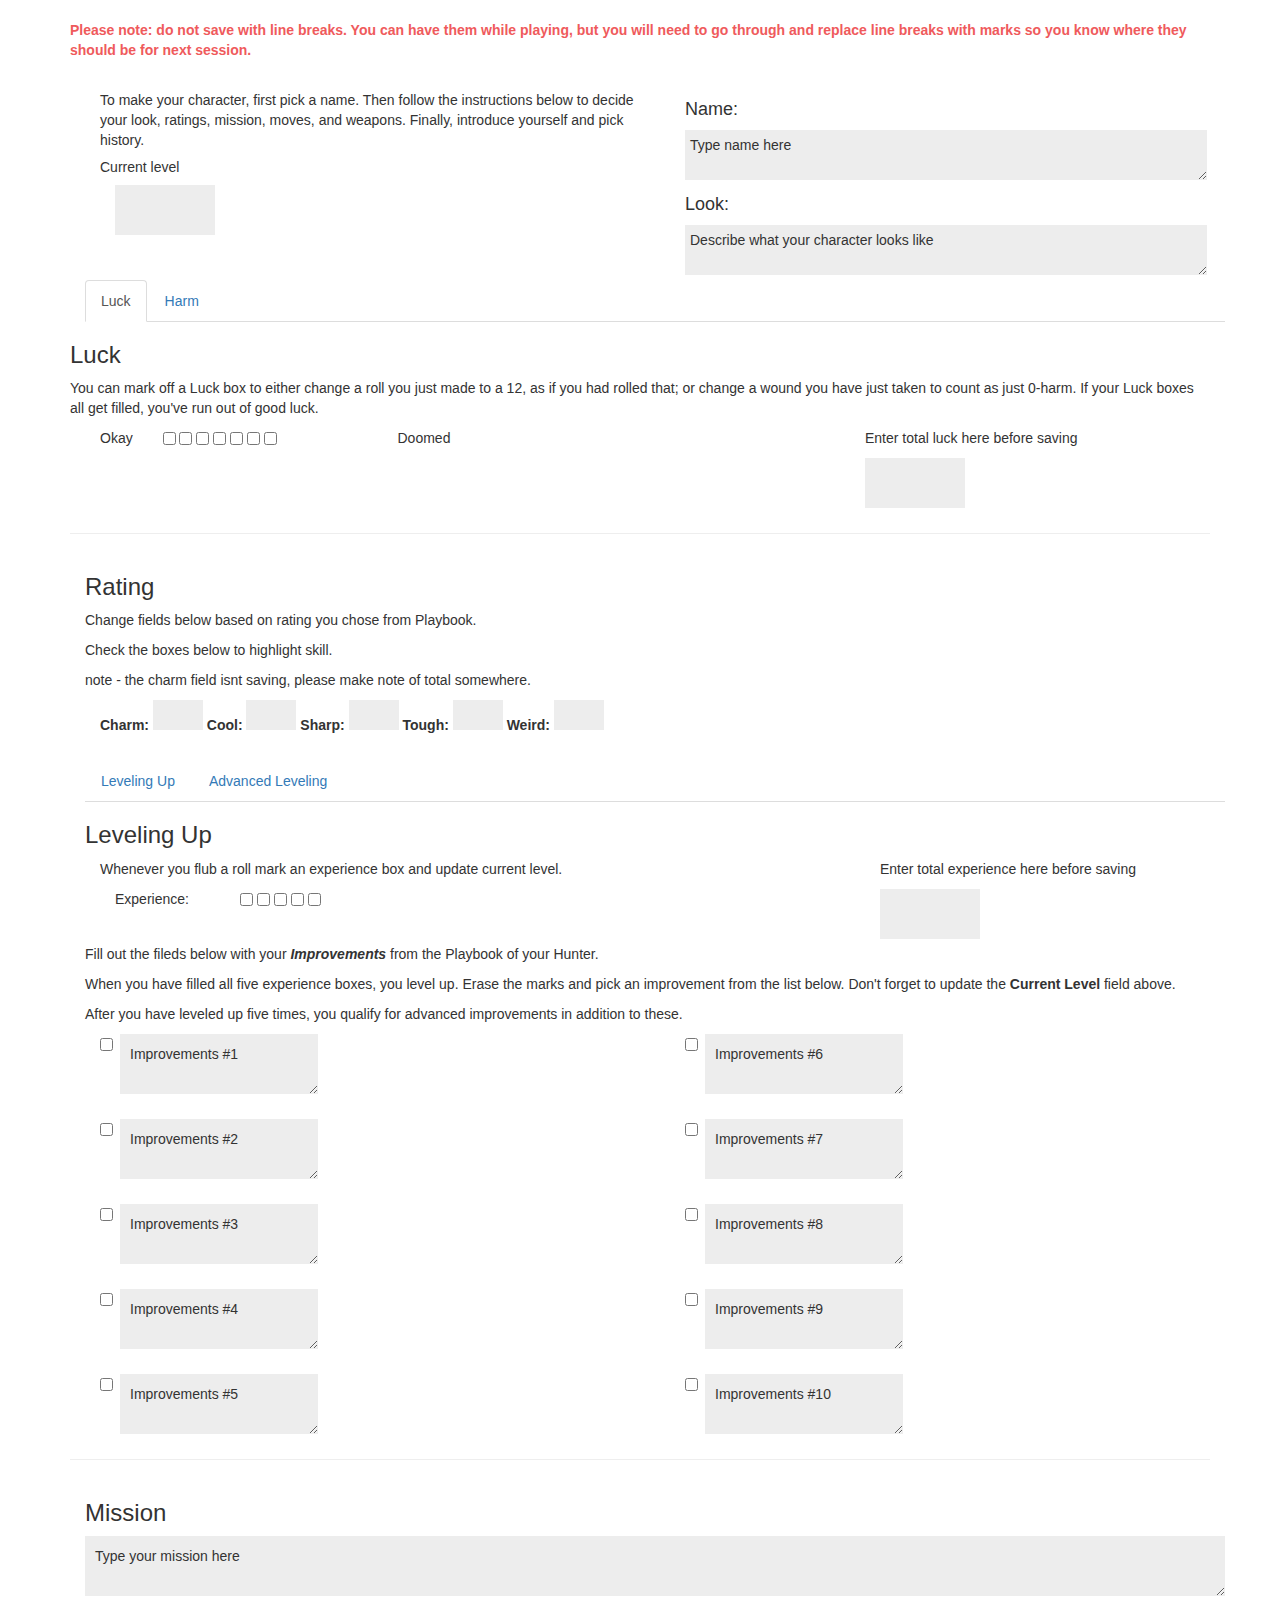
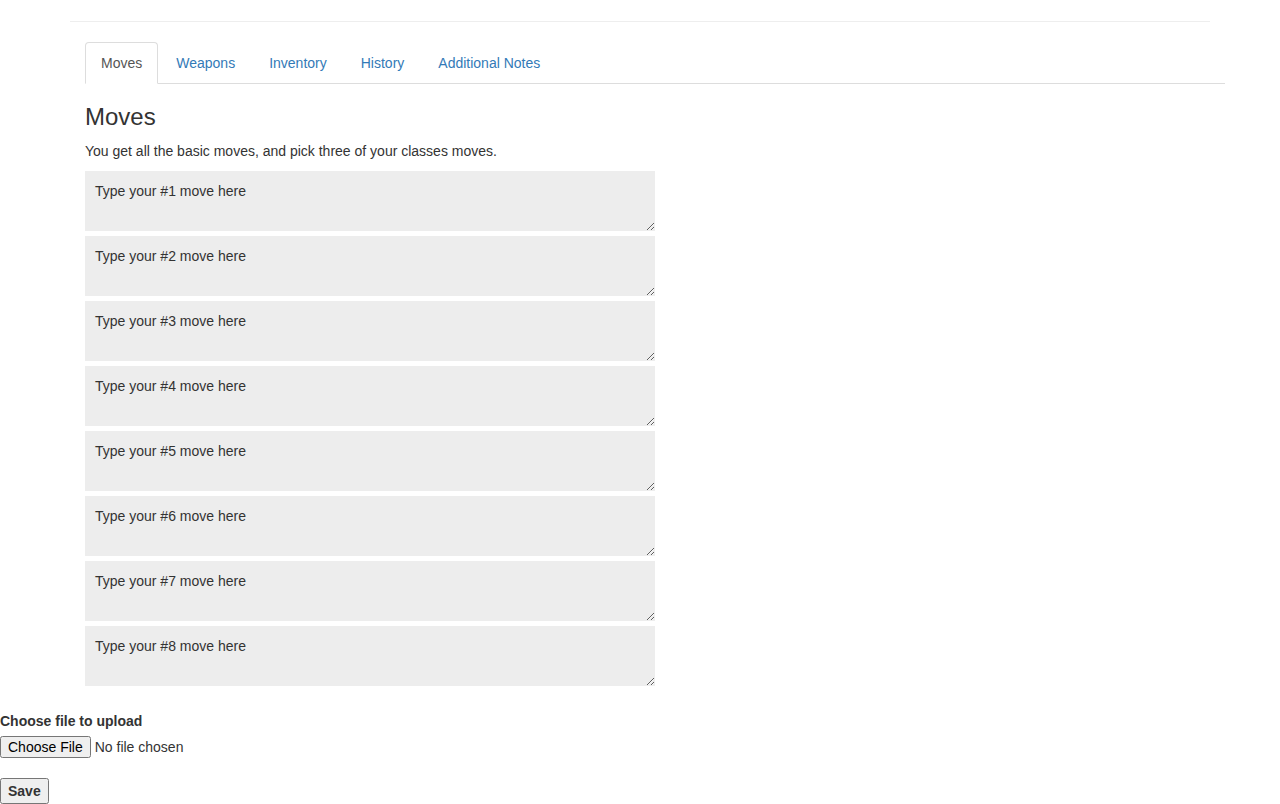
==== commit b4e5837a: "Update Playbook.html" ====
--- a/Playbook.html
+++ b/Playbook.html
@@ -142,6 +142,7 @@
         <h3>Rating</h3>
         <p>Change fields below based on rating you chose from Playbook.</p>
         <p>Check the boxes below to highlight skill.</p>
+        <p>note - the charm field isnt saving, please make note of total somewhere.</p>
         <div class="container">
           <div class="form-inline">
 
@@ -287,7 +288,7 @@
                               <textarea id="level-imporvment9b" style="background-color: #ededed;">Advanced Improvements #9</textarea><br />
                               <br />
                               <input type="checkbox" id="level-checkbox10b" name="level-checkbox10b" value="improvment10" />
-                              <textarea id="level-imporvment10b" style="background-color: #ededed;">Advanced Improvements #10</textarea>
+                              <textarea id="level-imporvment10b" style="background-color: #ededed;">Advanced Improvements #</textarea>
                             </div>
                           </div>
                         </div>
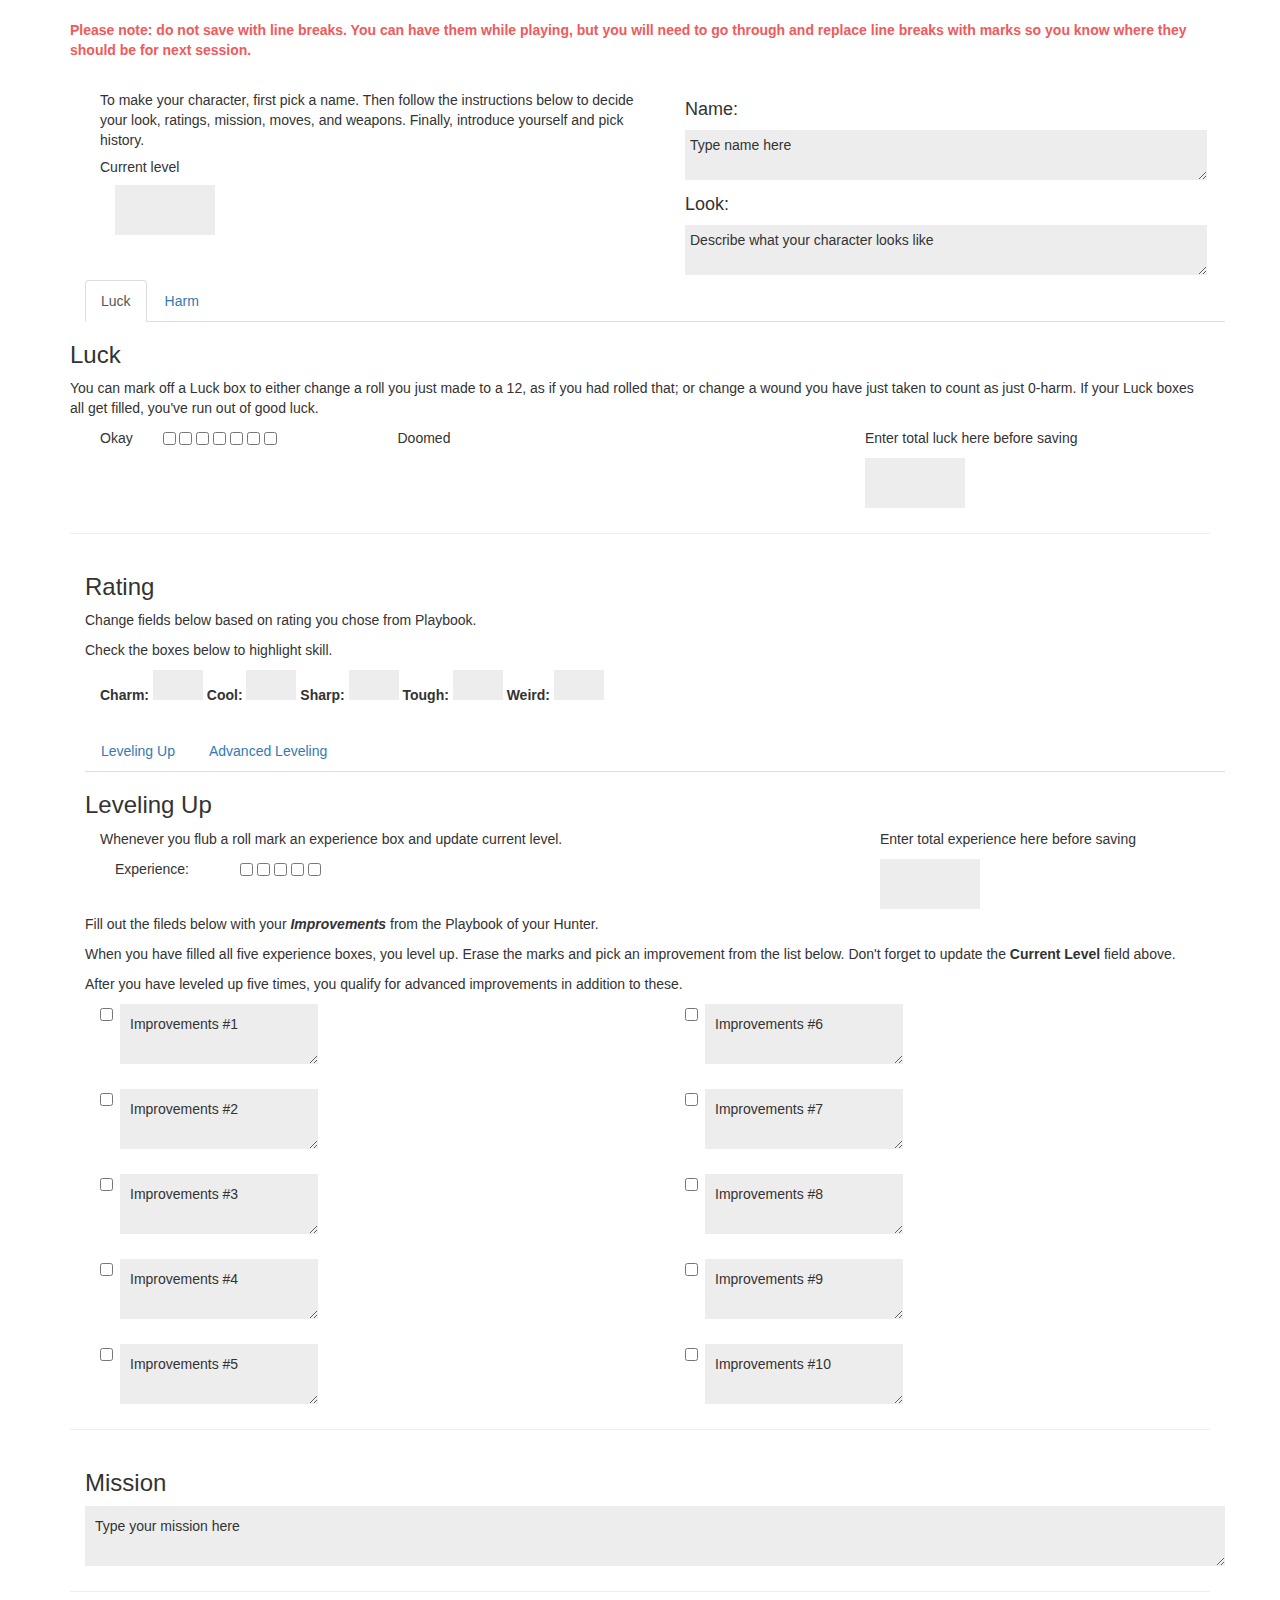
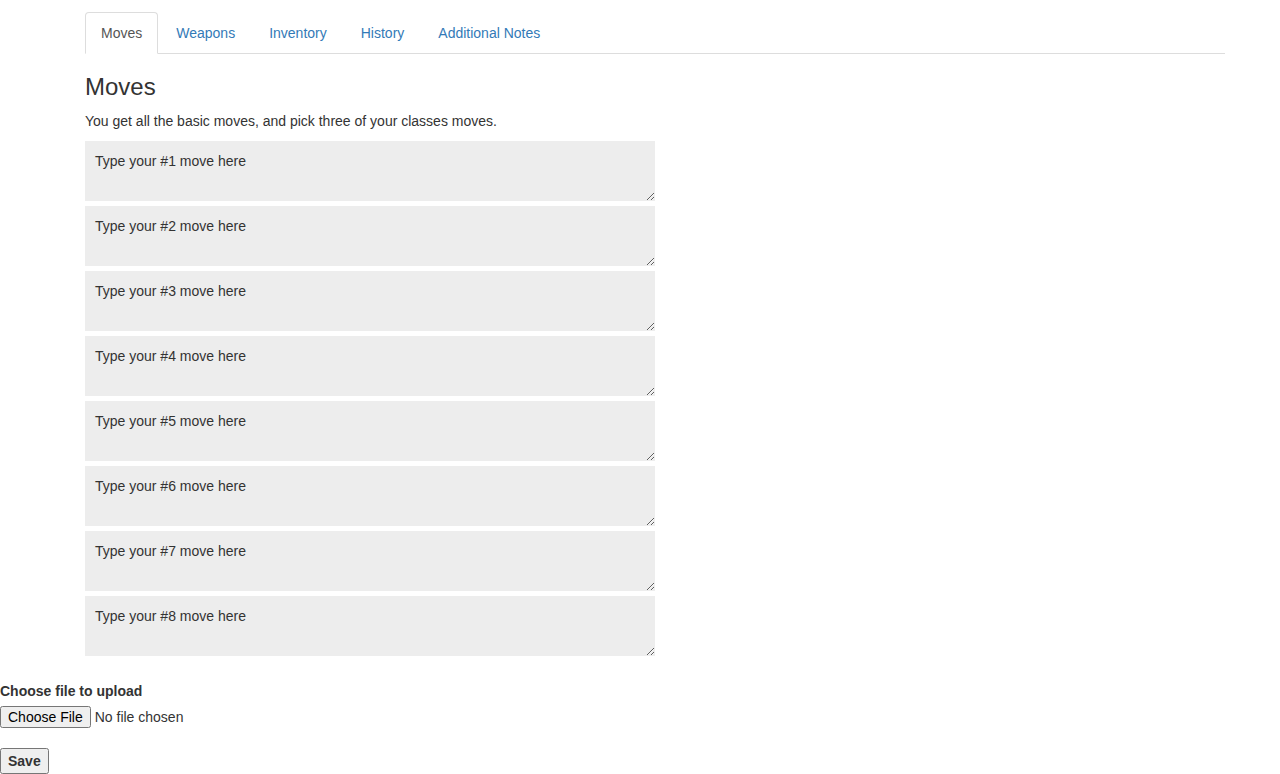
==== commit 1901841c: "Update" ====
--- a/Playbook.html
+++ b/Playbook.html
@@ -142,7 +142,6 @@
         <h3>Rating</h3>
         <p>Change fields below based on rating you chose from Playbook.</p>
         <p>Check the boxes below to highlight skill.</p>
-        <p>note - the charm field isnt saving, please make note of total somewhere.</p>
         <div class="container">
           <div class="form-inline">
 
@@ -433,7 +432,7 @@
                         document.getElementById("luck-total").value = data[3];
                         document.getElementById("harm-total").value = data[4];
                         document.getElementById("unstable-total").value = data[5];
-                        document.getElementById("unstable-total").value = data[6];
+                        document.getElementById("charm-value").value = data[6];
                         document.getElementById("cool-value").value = data[7];
                         document.getElementById("sharp-value").value = data[8];
                         document.getElementById("tough-value").value = data[9];
